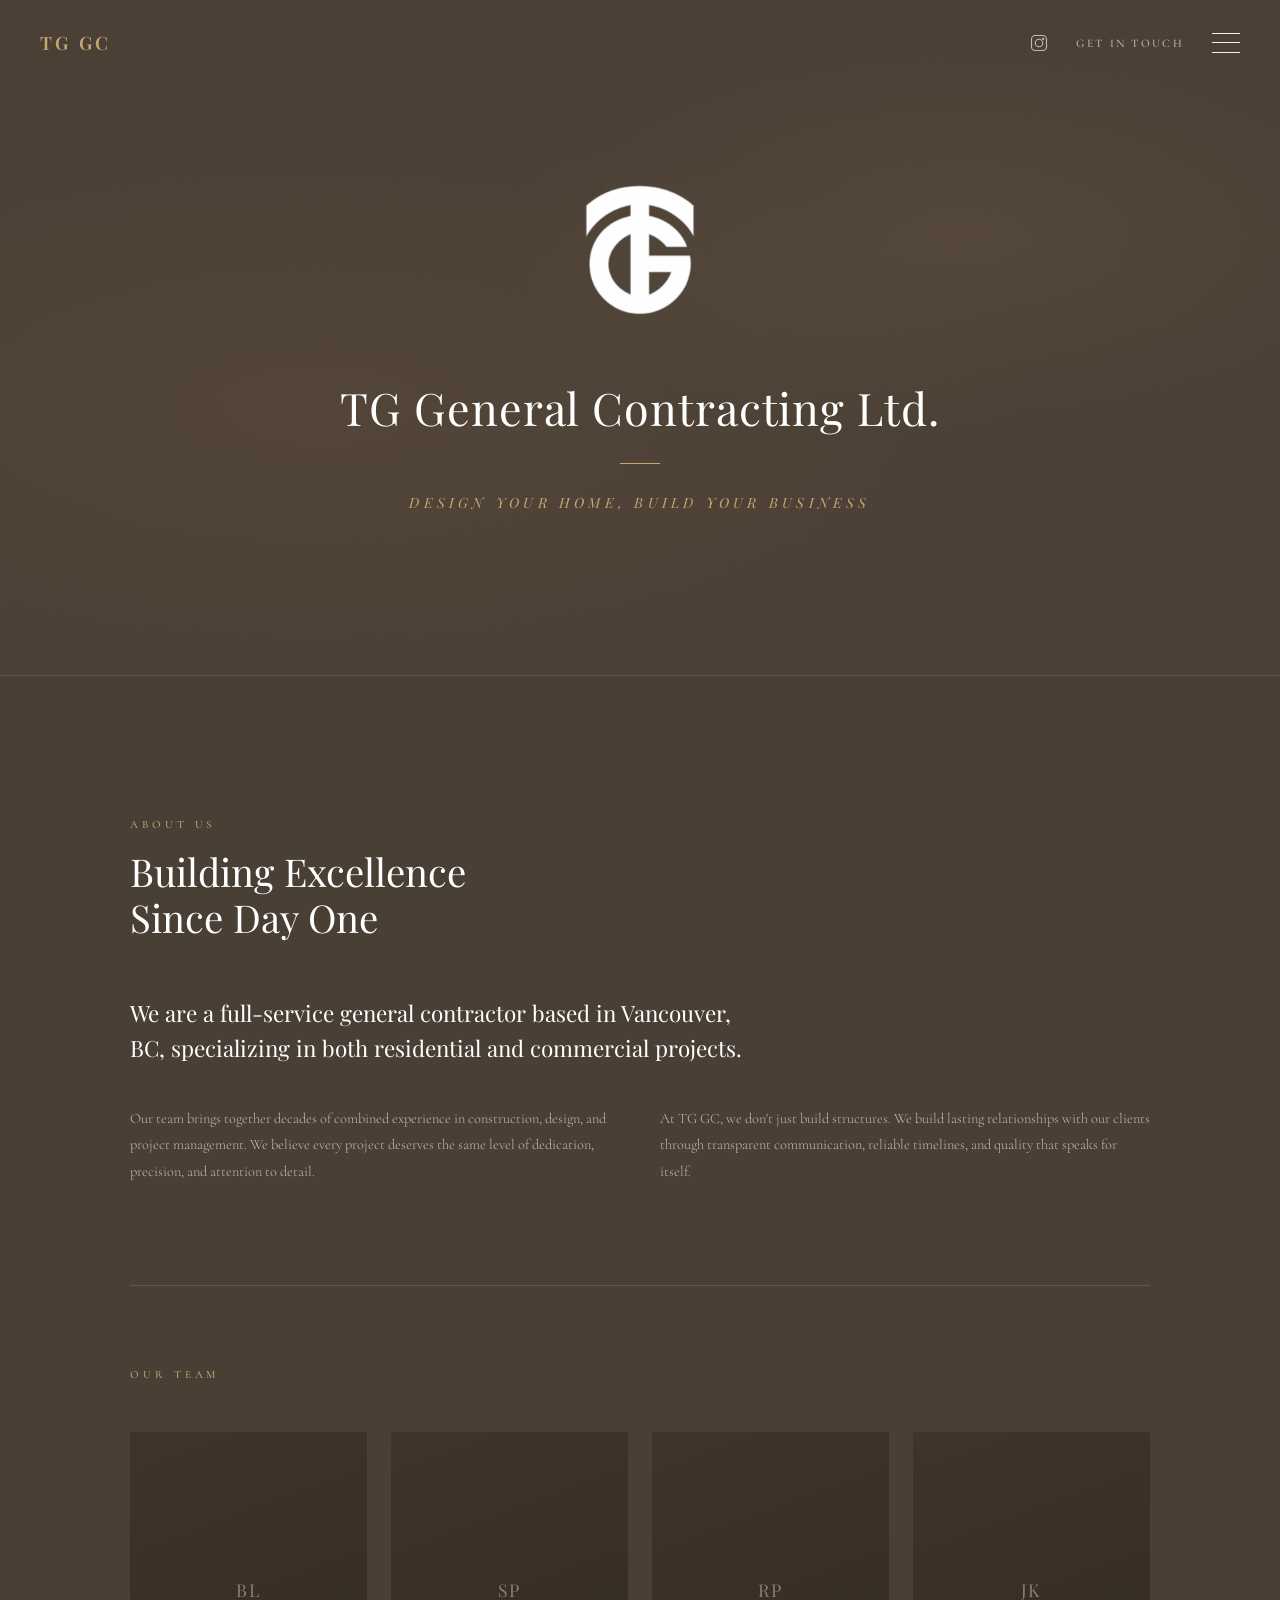
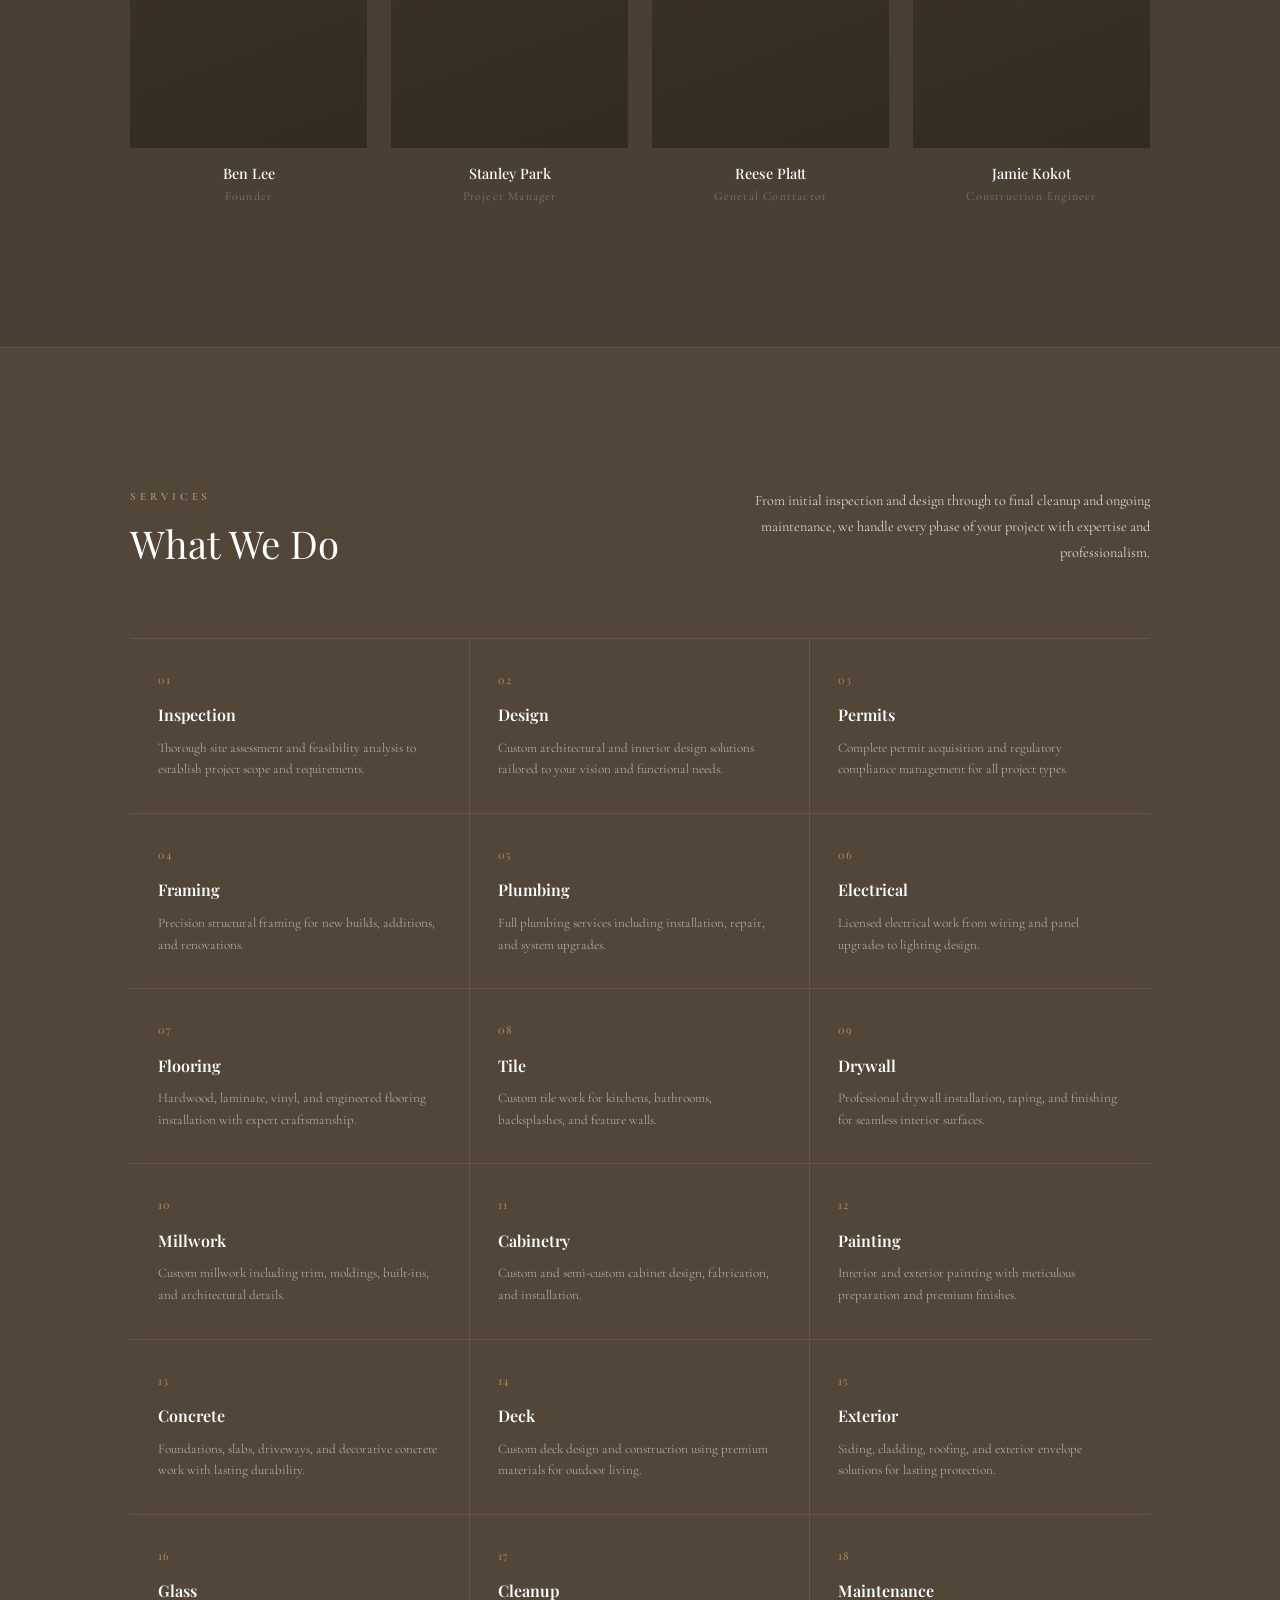
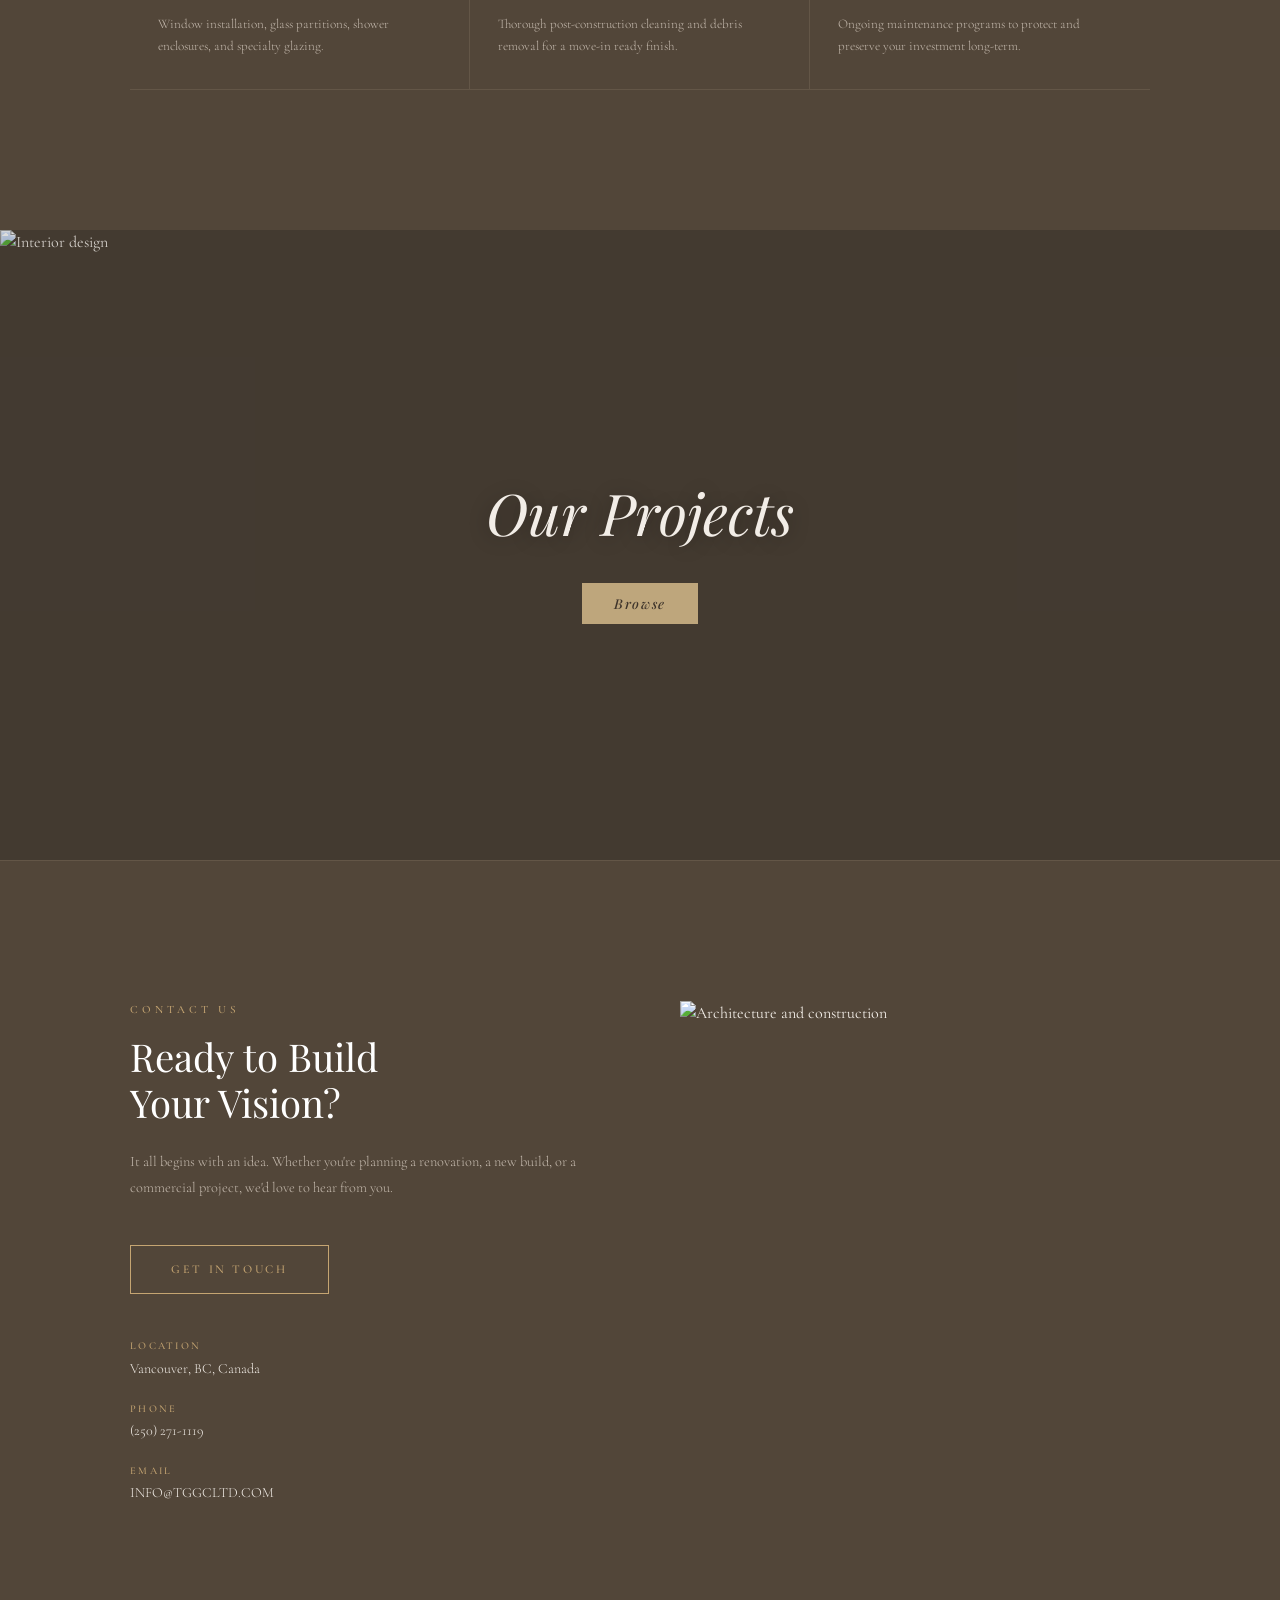
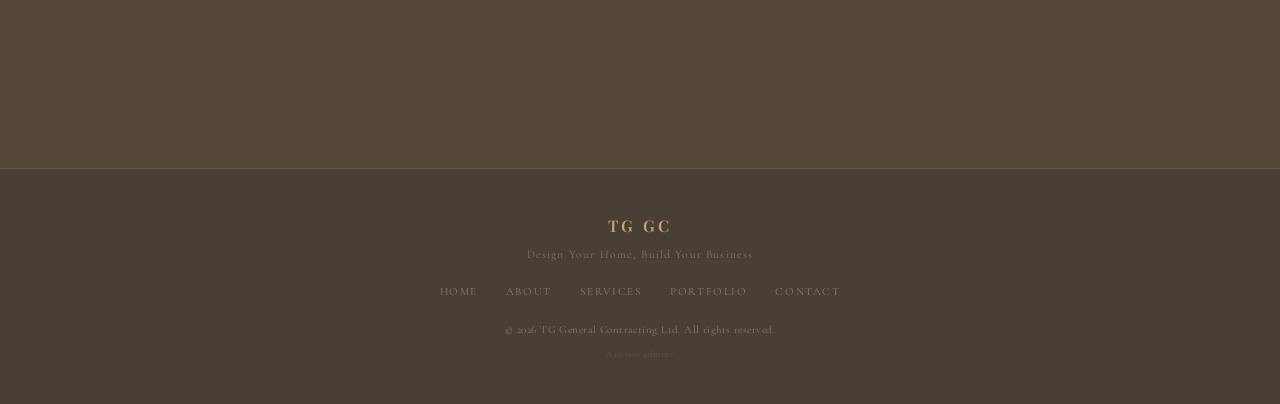
==== index.html @ 57b37615 "Initial release: TG General Contracting Ltd. MVP website Three-page responsive website (Home, Portfo" ====
<!DOCTYPE html>
<html lang="en">
<head>
  <meta charset="UTF-8">
  <meta name="viewport" content="width=device-width, initial-scale=1.0">
  <title>TG General Contracting Ltd.</title>
  <meta name="description" content="TG General Contracting Ltd. — Design Your Home, Build Your Business. Professional general contracting services in Vancouver, BC.">
  <link rel="preconnect" href="https://fonts.googleapis.com">
  <link rel="preconnect" href="https://fonts.gstatic.com" crossorigin>
  <link href="https://fonts.googleapis.com/css2?family=Playfair+Display:ital,wght@0,400;0,500;0,600;0,700;1,400;1,500&family=Cormorant+Garamond:ital,wght@0,300;0,400;0,500;0,600;1,300;1,400&display=swap" rel="stylesheet">
  <link rel="stylesheet" href="css/style.css">
</head>
<body>

  <!-- Navigation -->
  <nav class="nav" id="nav">
    <div class="nav__inner">
      <a href="#home" class="nav__logo">TG GC</a>
      <div class="nav__right">
        <a href="https://www.instagram.com/tggcltd/" target="_blank" rel="noopener" class="nav__social" aria-label="Instagram">
          <svg width="18" height="18" viewBox="0 0 24 24" fill="none" stroke="currentColor" stroke-width="1.5">
            <rect x="2" y="2" width="20" height="20" rx="5"/>
            <circle cx="12" cy="12" r="5"/>
            <circle cx="17.5" cy="6.5" r="1.5" fill="currentColor" stroke="none"/>
          </svg>
        </a>
        <a href="contact.html" class="nav__cta">Get in Touch</a>
        <button class="nav__toggle" id="navToggle" aria-label="Toggle menu">
          <span class="nav__toggle-line"></span>
          <span class="nav__toggle-line"></span>
          <span class="nav__toggle-line"></span>
        </button>
      </div>
    </div>
  </nav>

  <!-- Full-screen Menu Overlay -->
  <div class="menu-overlay" id="menuOverlay">
    <div class="menu-overlay__content">
      <ul class="menu-overlay__list">
        <li><a href="#home" class="menu-overlay__link" data-nav>Home</a></li>
        <li><a href="#about" class="menu-overlay__link" data-nav>About</a></li>
        <li><a href="#services" class="menu-overlay__link" data-nav>Services</a></li>
        <li><a href="portfolio.html" class="menu-overlay__link" data-nav>Portfolio</a></li>
        <li><a href="contact.html" class="menu-overlay__link" data-nav>Contact</a></li>
      </ul>
      <div class="menu-overlay__footer">
        <p>Vancouver, BC, Canada</p>
        <p><a href="tel:+12502711119">(250) 271-1119</a></p>
        <p><a href="mailto:INFO@TGGCLTD.COM">INFO@TGGCLTD.COM</a></p>
      </div>
    </div>
  </div>

  <!-- Hero Section -->
  <section class="hero" id="home">
    <div class="hero__background"></div>
    <div class="hero__content">
      <div class="hero__logo">
        <img src="images/logo.png" alt="TG General Contracting Ltd." width="180">
      </div>
      <h1 class="hero__title" data-editable="hero-title">TG General Contracting Ltd.</h1>
      <div class="hero__divider"></div>
      <p class="hero__tagline" data-editable="hero-tagline">Design Your Home, Build Your Business</p>
    </div>
  </section>

  <!-- About Section -->
  <section class="section about" id="about">
    <div class="container">
      <div class="about__top">
        <span class="section__label">About Us</span>
        <h2 class="section__title" data-editable="about-title">Building Excellence<br>Since Day One</h2>
      </div>
      <div class="about__grid">
        <div class="about__story">
          <p class="about__lead" data-editable="about-lead">We are a full-service general contractor based in Vancouver, BC, specializing in both residential and commercial projects.</p>
          <div class="about__columns">
            <p class="about__text" data-editable="about-text-1">Our team brings together decades of combined experience in construction, design, and project management. We believe every project deserves the same level of dedication, precision, and attention to detail.</p>
            <p class="about__text" data-editable="about-text-2">At TG GC, we don't just build structures. We build lasting relationships with our clients through transparent communication, reliable timelines, and quality that speaks for itself.</p>
          </div>
        </div>
      </div>

      <!-- Team -->
      <div class="team">
        <div class="team__label">
          <span class="section__label">Our Team</span>
        </div>
        <div class="team__grid">
          <div class="team__member">
            <div class="team__photo"><span>BL</span></div>
            <h4 class="team__name" data-editable="team-1-name">Ben Lee</h4>
            <p class="team__role" data-editable="team-1-role">Founder</p>
          </div>
          <div class="team__member">
            <div class="team__photo"><span>SP</span></div>
            <h4 class="team__name" data-editable="team-2-name">Stanley Park</h4>
            <p class="team__role" data-editable="team-2-role">Project Manager</p>
          </div>
          <div class="team__member">
            <div class="team__photo"><span>RP</span></div>
            <h4 class="team__name" data-editable="team-3-name">Reese Platt</h4>
            <p class="team__role" data-editable="team-3-role">General Contractor</p>
          </div>
          <div class="team__member">
            <div class="team__photo"><span>JK</span></div>
            <h4 class="team__name" data-editable="team-4-name">Jamie Kokot</h4>
            <p class="team__role" data-editable="team-4-role">Construction Engineer</p>
          </div>
        </div>
      </div>
    </div>
  </section>

  <!-- Services Section -->
  <section class="section services" id="services">
    <div class="container">
      <div class="services__header">
        <div class="services__header-left">
          <span class="section__label">Services</span>
          <h2 class="section__title" data-editable="services-title">What We Do</h2>
        </div>
        <p class="services__intro" data-editable="services-intro">From initial inspection and design through to final cleanup and ongoing maintenance, we handle every phase of your project with expertise and professionalism.</p>
      </div>
      <div class="services__list">
        <div class="services__item"><span class="services__number">01</span><h3 class="services__name" data-editable="svc-1">Inspection</h3><p class="services__desc" data-editable="svc-1-d">Thorough site assessment and feasibility analysis to establish project scope and requirements.</p></div>
        <div class="services__item"><span class="services__number">02</span><h3 class="services__name" data-editable="svc-2">Design</h3><p class="services__desc" data-editable="svc-2-d">Custom architectural and interior design solutions tailored to your vision and functional needs.</p></div>
        <div class="services__item"><span class="services__number">03</span><h3 class="services__name" data-editable="svc-3">Permits</h3><p class="services__desc" data-editable="svc-3-d">Complete permit acquisition and regulatory compliance management for all project types.</p></div>
        <div class="services__item"><span class="services__number">04</span><h3 class="services__name" data-editable="svc-4">Framing</h3><p class="services__desc" data-editable="svc-4-d">Precision structural framing for new builds, additions, and renovations.</p></div>
        <div class="services__item"><span class="services__number">05</span><h3 class="services__name" data-editable="svc-5">Plumbing</h3><p class="services__desc" data-editable="svc-5-d">Full plumbing services including installation, repair, and system upgrades.</p></div>
        <div class="services__item"><span class="services__number">06</span><h3 class="services__name" data-editable="svc-6">Electrical</h3><p class="services__desc" data-editable="svc-6-d">Licensed electrical work from wiring and panel upgrades to lighting design.</p></div>
        <div class="services__item"><span class="services__number">07</span><h3 class="services__name" data-editable="svc-7">Flooring</h3><p class="services__desc" data-editable="svc-7-d">Hardwood, laminate, vinyl, and engineered flooring installation with expert craftsmanship.</p></div>
        <div class="services__item"><span class="services__number">08</span><h3 class="services__name" data-editable="svc-8">Tile</h3><p class="services__desc" data-editable="svc-8-d">Custom tile work for kitchens, bathrooms, backsplashes, and feature walls.</p></div>
        <div class="services__item"><span class="services__number">09</span><h3 class="services__name" data-editable="svc-9">Drywall</h3><p class="services__desc" data-editable="svc-9-d">Professional drywall installation, taping, and finishing for seamless interior surfaces.</p></div>
        <div class="services__item"><span class="services__number">10</span><h3 class="services__name" data-editable="svc-10">Millwork</h3><p class="services__desc" data-editable="svc-10-d">Custom millwork including trim, moldings, built-ins, and architectural details.</p></div>
        <div class="services__item"><span class="services__number">11</span><h3 class="services__name" data-editable="svc-11">Cabinetry</h3><p class="services__desc" data-editable="svc-11-d">Custom and semi-custom cabinet design, fabrication, and installation.</p></div>
        <div class="services__item"><span class="services__number">12</span><h3 class="services__name" data-editable="svc-12">Painting</h3><p class="services__desc" data-editable="svc-12-d">Interior and exterior painting with meticulous preparation and premium finishes.</p></div>
        <div class="services__item"><span class="services__number">13</span><h3 class="services__name" data-editable="svc-13">Concrete</h3><p class="services__desc" data-editable="svc-13-d">Foundations, slabs, driveways, and decorative concrete work with lasting durability.</p></div>
        <div class="services__item"><span class="services__number">14</span><h3 class="services__name" data-editable="svc-14">Deck</h3><p class="services__desc" data-editable="svc-14-d">Custom deck design and construction using premium materials for outdoor living.</p></div>
        <div class="services__item"><span class="services__number">15</span><h3 class="services__name" data-editable="svc-15">Exterior</h3><p class="services__desc" data-editable="svc-15-d">Siding, cladding, roofing, and exterior envelope solutions for lasting protection.</p></div>
        <div class="services__item"><span class="services__number">16</span><h3 class="services__name" data-editable="svc-16">Glass</h3><p class="services__desc" data-editable="svc-16-d">Window installation, glass partitions, shower enclosures, and specialty glazing.</p></div>
        <div class="services__item"><span class="services__number">17</span><h3 class="services__name" data-editable="svc-17">Cleanup</h3><p class="services__desc" data-editable="svc-17-d">Thorough post-construction cleaning and debris removal for a move-in ready finish.</p></div>
        <div class="services__item"><span class="services__number">18</span><h3 class="services__name" data-editable="svc-18">Maintenance</h3><p class="services__desc" data-editable="svc-18-d">Ongoing maintenance programs to protect and preserve your investment long-term.</p></div>
      </div>
    </div>
  </section>

  <!-- Our Projects Banner -->
  <section class="projects-banner" id="portfolio">
    <div class="projects-banner__bg">
      <img src="https://images.unsplash.com/photo-1616486338812-3dadae4b4ace?auto=format&fit=crop&w=1600&q=80" alt="Interior design" loading="lazy">
    </div>
    <a href="portfolio.html" class="projects-banner__content">
      <h2 class="projects-banner__title" data-editable="projects-title">Our Projects</h2>
      <span class="projects-banner__btn">Browse</span>
    </a>
  </section>

  <!-- Contact Section -->
  <section class="section contact" id="contact">
    <div class="container">
      <div class="contact__grid">
        <div class="contact__info">
          <span class="section__label">Contact Us</span>
          <h2 class="section__title" data-editable="contact-title">Ready to Build<br>Your Vision?</h2>
          <p class="contact__text" data-editable="contact-text">It all begins with an idea. Whether you're planning a renovation, a new build, or a commercial project, we'd love to hear from you.</p>
          <a href="contact.html" class="hero__cta contact__cta-btn">Get in Touch</a>
          <div class="contact__details">
            <div class="contact__detail">
              <span class="contact__detail-label">Location</span>
              <span class="contact__detail-value" data-editable="contact-location">Vancouver, BC, Canada</span>
            </div>
            <div class="contact__detail">
              <span class="contact__detail-label">Phone</span>
              <a href="tel:+12502711119" class="contact__detail-value">(250) 271-1119</a>
            </div>
            <div class="contact__detail">
              <span class="contact__detail-label">Email</span>
              <a href="mailto:INFO@TGGCLTD.COM" class="contact__detail-value">INFO@TGGCLTD.COM</a>
            </div>
          </div>
        </div>
        <div class="contact__image-wrapper">
          <img src="https://images.unsplash.com/photo-1503387762-592deb58ef4e?auto=format&fit=crop&w=800&q=80" alt="Architecture and construction" class="contact__image" loading="lazy">
        </div>
      </div>
    </div>
  </section>

  <!-- Footer -->
  <footer class="footer">
    <div class="container">
      <div class="footer__inner">
        <div class="footer__brand">
          <span class="footer__logo">TG GC</span>
          <p class="footer__tagline">Design Your Home, Build Your Business</p>
        </div>
        <div class="footer__links">
          <a href="#home">Home</a>
          <a href="#about">About</a>
          <a href="#services">Services</a>
          <a href="portfolio.html">Portfolio</a>
          <a href="contact.html">Contact</a>
        </div>
        <div class="footer__bottom">
          <p>&copy; 2026 TG General Contracting Ltd. All rights reserved.</p>
          <button class="admin-trigger" id="adminTrigger">Are you admin?</button>
        </div>
      </div>
    </div>
  </footer>

  <!-- Admin Login Modal -->
  <div class="admin-modal" id="adminModal">
    <div class="admin-modal__box">
      <button class="admin-modal__close" id="adminModalClose">&times;</button>
      <h3 class="admin-modal__title">Admin Login</h3>
      <p class="admin-modal__desc">Enter password to edit website content.</p>
      <input type="password" class="admin-modal__input" id="adminPassword" placeholder="Password">
      <p class="admin-modal__error" id="adminError"></p>
      <button class="admin-modal__submit" id="adminSubmit">Login</button>
    </div>
  </div>

  <!-- Admin Toolbar (hidden until logged in) -->
  <div class="admin-toolbar" id="adminToolbar">
    <span class="admin-toolbar__status">Editing Mode</span>
    <button class="admin-toolbar__btn admin-toolbar__btn--save" id="adminSave">Save Changes</button>
    <button class="admin-toolbar__btn admin-toolbar__btn--exit" id="adminExit">Exit</button>
  </div>

  <script src="js/main.js"></script>
</body>
</html>
---- css/style.css ----
/* ========================================
   TG General Contracting Ltd.
   ======================================== */

:root {
  --color-bg: #4A3F35;
  --color-bg-light: #524639;
  --color-bg-card: #3E342B;
  --color-gold: #C5A572;
  --color-gold-light: #D4B98A;
  --color-gold-dark: #A68B5B;
  --color-text: #F2EDE7;
  --color-text-muted: #C4B9AD;
  --color-text-dim: #8A7E73;
  --color-white: #FFFFFF;
  --color-border: #635647;

  --font-heading: 'Playfair Display', Georgia, serif;
  --font-body: 'Cormorant Garamond', Georgia, serif;

  --container-max: 1100px;
  --section-gap: 140px;
}

*, *::before, *::after { margin: 0; padding: 0; box-sizing: border-box; }

html {
  scroll-behavior: smooth;
  -webkit-font-smoothing: antialiased;
}

body {
  font-family: var(--font-body);
  background: var(--color-bg);
  color: var(--color-text);
  line-height: 1.6;
  overflow-x: hidden;
}

a { color: inherit; text-decoration: none; }
ul, ol { list-style: none; }
img { max-width: 100%; display: block; }
button { border: none; background: none; cursor: pointer; font-family: inherit; color: inherit; }
input, textarea, select { font-family: inherit; font-size: inherit; color: inherit; }

.container {
  max-width: var(--container-max);
  margin: 0 auto;
  padding: 0 40px;
}

/* ── Navigation ───────────────────────── */

.nav {
  position: fixed;
  top: 0; left: 0; right: 0;
  z-index: 1000;
  padding: 28px 40px;
  transition: background 0.4s, padding 0.4s, box-shadow 0.4s;
}

.nav--scrolled {
  background: rgba(62, 52, 43, 0.92);
  backdrop-filter: blur(16px);
  -webkit-backdrop-filter: blur(16px);
  padding: 16px 40px;
  box-shadow: 0 1px 0 var(--color-border);
}

.nav__inner {
  max-width: 1400px;
  margin: 0 auto;
  display: flex;
  align-items: center;
  justify-content: space-between;
}

.nav__logo {
  font-family: var(--font-heading);
  font-size: 1.15rem;
  font-weight: 600;
  letter-spacing: 0.18em;
  color: var(--color-gold);
}

.nav__right {
  display: flex;
  align-items: center;
  gap: 28px;
}

.nav__social {
  color: var(--color-text-muted);
  transition: color 0.3s;
  display: flex;
}
.nav__social:hover { color: var(--color-gold); }

.nav__cta {
  font-family: var(--font-body);
  font-size: 0.72rem;
  font-weight: 500;
  letter-spacing: 0.2em;
  text-transform: uppercase;
  color: var(--color-text-muted);
  transition: color 0.3s;
}
.nav__cta:hover { color: var(--color-gold); }

.nav__toggle {
  width: 28px;
  height: 20px;
  display: flex;
  flex-direction: column;
  justify-content: space-between;
  z-index: 1001;
}

.nav__toggle-line {
  display: block;
  width: 100%;
  height: 1px;
  background: var(--color-text);
  transition: transform 0.4s, opacity 0.3s;
  transform-origin: center;
}

.nav__toggle.active .nav__toggle-line:nth-child(1) { transform: translateY(9.5px) rotate(45deg); }
.nav__toggle.active .nav__toggle-line:nth-child(2) { opacity: 0; }
.nav__toggle.active .nav__toggle-line:nth-child(3) { transform: translateY(-9.5px) rotate(-45deg); }

/* ── Menu Overlay ─────────────────────── */

.menu-overlay {
  position: fixed;
  inset: 0;
  background: rgba(50, 42, 34, 0.97);
  z-index: 999;
  display: flex;
  align-items: center;
  justify-content: center;
  opacity: 0;
  visibility: hidden;
  transition: opacity 0.5s, visibility 0.5s;
}
.menu-overlay.active { opacity: 1; visibility: visible; }

.menu-overlay__content { text-align: center; }
.menu-overlay__list { margin-bottom: 48px; }
.menu-overlay__list li { overflow: hidden; }

.menu-overlay__link {
  display: inline-block;
  font-family: var(--font-heading);
  font-size: clamp(2rem, 5vw, 3.2rem);
  font-weight: 400;
  letter-spacing: 0.04em;
  padding: 6px 0;
  transition: color 0.3s, transform 0.5s;
  transform: translateY(100%);
}
.menu-overlay.active .menu-overlay__link { transform: translateY(0); }
.menu-overlay__list li:nth-child(1) .menu-overlay__link { transition-delay: 0.08s; }
.menu-overlay__list li:nth-child(2) .menu-overlay__link { transition-delay: 0.13s; }
.menu-overlay__list li:nth-child(3) .menu-overlay__link { transition-delay: 0.18s; }
.menu-overlay__list li:nth-child(4) .menu-overlay__link { transition-delay: 0.23s; }
.menu-overlay__list li:nth-child(5) .menu-overlay__link { transition-delay: 0.28s; }
.menu-overlay__link:hover { color: var(--color-gold); }

.menu-overlay__footer {
  font-size: 0.82rem;
  color: var(--color-text-dim);
  letter-spacing: 0.08em;
  line-height: 2;
  opacity: 0;
  transition: opacity 0.5s 0.35s;
}
.menu-overlay.active .menu-overlay__footer { opacity: 1; }
.menu-overlay__footer a:hover { color: var(--color-gold); }

/* ── Hero ──────────────────────────────── */

.hero {
  position: relative;
  height: 75vh;
  min-height: 520px;
  display: flex;
  align-items: center;
  justify-content: center;
  overflow: hidden;
}

.hero__background {
  position: absolute;
  inset: 0;
  background: var(--color-bg);
  background-image:
    radial-gradient(ellipse 80% 60% at 25% 60%, rgba(139, 111, 71, 0.12) 0%, transparent 70%),
    radial-gradient(ellipse 60% 50% at 75% 35%, rgba(197, 165, 114, 0.08) 0%, transparent 60%);
}

.hero__background::after {
  content: '';
  position: absolute;
  inset: 0;
  background: url("data:image/svg+xml,%3Csvg viewBox='0 0 256 256' xmlns='http://www.w3.org/2000/svg'%3E%3Cfilter id='n'%3E%3CfeTurbulence type='fractalNoise' baseFrequency='0.9' numOctaves='4' stitchTiles='stitch'/%3E%3C/filter%3E%3Crect width='100%25' height='100%25' filter='url(%23n)' opacity='0.03'/%3E%3C/svg%3E");
  opacity: 0.4;
  pointer-events: none;
}

.hero__content {
  position: relative;
  text-align: center;
  padding: 0 24px;
  max-width: 700px;
}

.hero__logo {
  margin-bottom: 40px;
  opacity: 0;
  transform: translateY(16px);
  animation: heroIn 0.9s ease 0.2s forwards;
}

.hero__logo img {
  display: block;
  margin: 0 auto;
}

.hero__title {
  font-family: var(--font-heading);
  font-size: clamp(1.8rem, 3.5vw, 2.8rem);
  font-weight: 400;
  line-height: 1.2;
  letter-spacing: 0.02em;
  color: var(--color-white);
  margin-bottom: 28px;
  opacity: 0;
  transform: translateY(16px);
  animation: heroIn 0.9s ease 0.5s forwards;
}

.hero__divider {
  width: 40px;
  height: 1px;
  background: var(--color-gold);
  margin: 0 auto 28px;
  opacity: 0;
  animation: heroIn 0.9s ease 0.65s forwards;
}

.hero__tagline {
  font-family: var(--font-heading);
  font-size: 0.88rem;
  font-weight: 400;
  font-style: italic;
  letter-spacing: 0.3em;
  text-transform: uppercase;
  color: var(--color-gold);
  margin-bottom: 0;
  opacity: 0;
  transform: translateY(16px);
  animation: heroIn 0.9s ease 0.8s forwards;
}

.hero__cta {
  display: inline-block;
  font-family: var(--font-body);
  font-size: 0.75rem;
  font-weight: 500;
  letter-spacing: 0.22em;
  text-transform: uppercase;
  color: var(--color-gold);
  border: 1px solid var(--color-gold);
  padding: 14px 40px;
  transition: background 0.4s, color 0.4s;
  opacity: 0;
  transform: translateY(16px);
  animation: heroIn 0.9s ease 0.8s forwards;
}
.hero__cta:hover { background: var(--color-gold); color: var(--color-bg); }

@keyframes heroIn {
  to { opacity: 1; transform: translateY(0); }
}

/* ── Sections ─────────────────────────── */

.section { padding: var(--section-gap) 0; }

.section__label {
  display: block;
  font-family: var(--font-body);
  font-size: 0.7rem;
  font-weight: 500;
  letter-spacing: 0.35em;
  text-transform: uppercase;
  color: var(--color-gold);
  margin-bottom: 14px;
}

.section__title {
  font-family: var(--font-heading);
  font-size: clamp(1.7rem, 3vw, 2.6rem);
  font-weight: 400;
  line-height: 1.2;
  color: var(--color-white);
}

/* ── About ────────────────────────────── */

.about { border-top: 1px solid var(--color-border); }

.about__top { margin-bottom: 56px; }

.about__lead {
  font-family: var(--font-heading);
  font-size: clamp(1.15rem, 2vw, 1.4rem);
  font-weight: 400;
  line-height: 1.55;
  color: var(--color-white);
  max-width: 640px;
  margin-bottom: 40px;
}

.about__columns {
  display: grid;
  grid-template-columns: 1fr 1fr;
  gap: 40px;
}

.about__text {
  font-size: 0.9rem;
  line-height: 1.85;
  color: var(--color-text-muted);
  font-weight: 300;
}

.team {
  margin-top: 100px;
  padding-top: 80px;
  border-top: 1px solid var(--color-border);
}

.team__label { margin-bottom: 48px; }

.team__grid {
  display: grid;
  grid-template-columns: repeat(4, 1fr);
  gap: 24px;
}

.team__member { text-align: center; }

.team__photo {
  width: 100%;
  aspect-ratio: 3/4;
  background: linear-gradient(160deg, var(--color-bg-card), #332A22);
  display: flex;
  align-items: center;
  justify-content: center;
  margin-bottom: 14px;
  font-family: var(--font-heading);
  font-size: 1.1rem;
  color: var(--color-text-dim);
  letter-spacing: 0.1em;
}

.team__name {
  font-family: var(--font-heading);
  font-size: 0.9rem;
  font-weight: 500;
  color: var(--color-white);
  margin-bottom: 2px;
}

.team__role {
  font-size: 0.75rem;
  color: var(--color-text-dim);
  letter-spacing: 0.1em;
  font-weight: 300;
}

/* ── Services ─────────────────────────── */

.services {
  background: var(--color-bg-light);
  border-top: 1px solid var(--color-border);
}

.services__header {
  display: flex;
  justify-content: space-between;
  align-items: flex-end;
  gap: 60px;
  margin-bottom: 72px;
}

.services__intro {
  font-size: 0.9rem;
  line-height: 1.8;
  color: var(--color-text);
  max-width: 420px;
  font-weight: 300;
  text-align: right;
}

.services__list {
  display: grid;
  grid-template-columns: 1fr 1fr 1fr;
  gap: 0;
  border-top: 1px solid var(--color-border);
}

.services__item {
  padding: 32px 28px;
  border-bottom: 1px solid var(--color-border);
  border-right: 1px solid var(--color-border);
  transition: background 0.35s;
}

.services__item:nth-child(3n) { border-right: none; }
.services__item:hover { background: rgba(197, 165, 114, 0.06); }

.services__number {
  display: block;
  font-family: var(--font-heading);
  font-size: 0.68rem;
  color: var(--color-gold-dark);
  letter-spacing: 0.05em;
  margin-bottom: 14px;
}

.services__name {
  font-family: var(--font-heading);
  font-size: 1rem;
  font-weight: 600;
  color: var(--color-white);
  margin-bottom: 10px;
}

.services__desc {
  font-size: 0.82rem;
  line-height: 1.65;
  color: var(--color-text-muted);
  font-weight: 300;
}

/* ── Portfolio ─────────────────────────── */

.portfolio {
  border-top: 1px solid var(--color-border);
}

.section__header { margin-bottom: 40px; }

.portfolio__filter {
  display: flex;
  gap: 6px;
  margin-bottom: 56px;
}

.portfolio__filter-btn {
  font-family: var(--font-body);
  font-size: 0.75rem;
  font-weight: 500;
  letter-spacing: 0.18em;
  text-transform: uppercase;
  color: var(--color-text-dim);
  padding: 8px 20px;
  border: 1px solid transparent;
  transition: all 0.3s;
}
.portfolio__filter-btn:hover { color: var(--color-text-muted); }
.portfolio__filter-btn.active {
  border-color: var(--color-gold);
  color: var(--color-gold);
}

.portfolio__section { margin-bottom: 56px; }
.portfolio__section:last-child { margin-bottom: 0; }
.portfolio__section.hidden { display: none; }

.portfolio__section-title {
  font-family: var(--font-body);
  font-size: 0.7rem;
  font-weight: 500;
  color: var(--color-gold);
  letter-spacing: 0.25em;
  text-transform: uppercase;
  margin-bottom: 28px;
}

.portfolio__grid {
  display: grid;
  grid-template-columns: repeat(3, 1fr);
  gap: 16px;
}

.portfolio__item {
  position: relative;
  overflow: hidden;
  cursor: pointer;
}

.portfolio__item--wide {
  grid-column: span 2;
}

.portfolio__image {
  width: 100%;
  aspect-ratio: 16/11;
  background: var(--color-bg-card);
  overflow: hidden;
}

.portfolio__item--wide .portfolio__image {
  aspect-ratio: 2/1;
}

.portfolio__image img {
  width: 100%;
  height: 100%;
  object-fit: cover;
  transition: transform 0.7s cubic-bezier(0.2, 0, 0.2, 1);
}
.portfolio__item:hover .portfolio__image img { transform: scale(1.06); }

.portfolio__placeholder {
  width: 100%;
  height: 100%;
  display: flex;
  align-items: center;
  justify-content: center;
  font-family: var(--font-heading);
  font-size: 1.6rem;
  color: var(--color-text-dim);
  letter-spacing: 0.1em;
  transition: transform 0.7s cubic-bezier(0.2, 0, 0.2, 1);
}
.portfolio__item:hover .portfolio__placeholder { transform: scale(1.06); }

.portfolio__info {
  position: absolute;
  bottom: 0; left: 0; right: 0;
  padding: 20px;
  background: linear-gradient(to top, rgba(50, 42, 34, 0.9) 0%, transparent 100%);
  transform: translateY(8px);
  opacity: 0;
  transition: opacity 0.4s, transform 0.4s;
}
.portfolio__item:hover .portfolio__info {
  opacity: 1;
  transform: translateY(0);
}

.portfolio__tag {
  display: inline-block;
  font-size: 0.6rem;
  font-weight: 500;
  letter-spacing: 0.2em;
  text-transform: uppercase;
  color: var(--color-gold);
  margin-bottom: 6px;
}

.portfolio__name {
  font-family: var(--font-heading);
  font-size: 0.92rem;
  font-weight: 500;
  color: var(--color-white);
  margin-bottom: 4px;
}

.portfolio__desc {
  font-size: 0.75rem;
  line-height: 1.5;
  color: var(--color-text-muted);
  font-weight: 300;
}

/* ── Projects Banner (Home Page) ─────── */

.projects-banner {
  position: relative;
  height: 70vh;
  min-height: 480px;
  overflow: hidden;
}

.projects-banner__bg {
  position: absolute;
  inset: 0;
}

.projects-banner__bg img {
  width: 100%;
  height: 100%;
  object-fit: cover;
  transition: transform 0.8s cubic-bezier(0.2, 0, 0.2, 1);
}

.projects-banner:hover .projects-banner__bg img {
  transform: scale(1.03);
}

.projects-banner__content {
  position: absolute;
  inset: 0;
  display: flex;
  flex-direction: column;
  align-items: center;
  justify-content: center;
  background: rgba(30, 28, 24, 0.15);
  transition: background 0.5s;
  text-decoration: none;
  cursor: pointer;
}

.projects-banner:hover .projects-banner__content {
  background: rgba(30, 28, 24, 0.3);
}

.projects-banner__title {
  font-family: var(--font-heading);
  font-size: clamp(2.2rem, 5vw, 3.6rem);
  font-weight: 400;
  font-style: italic;
  color: var(--color-text);
  margin-bottom: 24px;
  text-shadow: 0 2px 20px rgba(0, 0, 0, 0.3);
}

.projects-banner__btn {
  font-family: var(--font-heading);
  font-size: 0.85rem;
  font-weight: 500;
  font-style: italic;
  letter-spacing: 0.12em;
  color: var(--color-bg-card);
  background: rgba(212, 185, 138, 0.85);
  padding: 10px 32px;
  transition: background 0.3s, color 0.3s;
}

.projects-banner:hover .projects-banner__btn {
  background: var(--color-gold-light);
  color: var(--color-bg);
}

/* ── Contact ──────────────────────────── */

.contact {
  background: var(--color-bg-light);
  border-top: 1px solid var(--color-border);
}

.contact__grid {
  display: grid;
  grid-template-columns: 1fr 1fr;
  gap: 80px;
  align-items: start;
}

.contact__cta-btn {
  animation: none;
  opacity: 1;
  transform: none;
  margin-bottom: 44px;
}

.contact__image-wrapper {
  width: 100%;
  aspect-ratio: 3/4;
  overflow: hidden;
}

.contact__image {
  width: 100%;
  height: 100%;
  object-fit: cover;
}

.contact__text {
  font-size: 0.9rem;
  line-height: 1.8;
  color: var(--color-text-muted);
  margin: 24px 0 44px;
  font-weight: 300;
}

.contact__details { display: flex; flex-direction: column; gap: 20px; }
.contact__detail { display: flex; flex-direction: column; gap: 3px; }

.contact__detail-label {
  font-size: 0.65rem;
  font-weight: 500;
  letter-spacing: 0.22em;
  text-transform: uppercase;
  color: var(--color-gold);
}

.contact__detail-value {
  font-size: 0.88rem;
  color: var(--color-text);
  font-weight: 300;
  transition: color 0.3s;
}
a.contact__detail-value:hover { color: var(--color-gold); }

.contact__form-wrapper {
  background: var(--color-bg-card);
  padding: 40px;
}

.contact__form-title {
  font-family: var(--font-heading);
  font-size: 1.05rem;
  font-weight: 400;
  color: var(--color-white);
  margin-bottom: 32px;
}

.contact__form {
  display: grid;
  grid-template-columns: 1fr 1fr;
  gap: 18px;
}

.form__group--full { grid-column: 1 / -1; }

.form__label {
  display: block;
  font-size: 0.68rem;
  font-weight: 500;
  letter-spacing: 0.16em;
  text-transform: uppercase;
  color: var(--color-text-dim);
  margin-bottom: 7px;
}

.form__input {
  width: 100%;
  padding: 11px 14px;
  background: var(--color-bg);
  border: 1px solid var(--color-border);
  color: var(--color-text);
  font-size: 0.85rem;
  font-weight: 300;
  transition: border-color 0.3s;
  outline: none;
  appearance: none;
  border-radius: 0;
}
.form__input:focus { border-color: var(--color-gold-dark); }

.form__select {
  cursor: pointer;
  background-image: url("data:image/svg+xml,%3Csvg xmlns='http://www.w3.org/2000/svg' width='10' height='10' viewBox='0 0 24 24' fill='none' stroke='%238A7E73' stroke-width='2'%3E%3Cpath d='M6 9l6 6 6-6'/%3E%3C/svg%3E");
  background-repeat: no-repeat;
  background-position: right 14px center;
  padding-right: 36px;
}
.form__select option { background: var(--color-bg); color: var(--color-text); }

.form__textarea { resize: vertical; min-height: 90px; }

.form__submit {
  grid-column: 1 / -1;
  font-family: var(--font-body);
  font-size: 0.75rem;
  font-weight: 500;
  letter-spacing: 0.22em;
  text-transform: uppercase;
  color: var(--color-bg);
  background: var(--color-gold);
  padding: 13px 32px;
  border: 1px solid var(--color-gold);
  cursor: pointer;
  transition: background 0.4s, color 0.4s;
  margin-top: 6px;
}
.form__submit:hover { background: transparent; color: var(--color-gold); }

.form__required { color: var(--color-gold); }

.form__section-title {
  grid-column: 1 / -1;
  font-family: var(--font-heading);
  font-size: 0.82rem;
  font-weight: 500;
  color: var(--color-gold-light);
  letter-spacing: 0.06em;
  margin-top: 12px;
  padding-top: 18px;
  border-top: 1px solid var(--color-border);
}

.form__group--checkbox,
.form__group--checkboxes {
  display: flex;
  flex-direction: column;
  gap: 10px;
}

.form__checkbox-label {
  display: flex;
  align-items: center;
  gap: 9px;
  font-size: 0.82rem;
  color: var(--color-text-muted);
  cursor: pointer;
  font-weight: 300;
}

.form__checkbox { display: none; }

.form__checkbox-custom {
  width: 16px; height: 16px; min-width: 16px;
  border: 1px solid var(--color-border);
  background: var(--color-bg);
  display: flex;
  align-items: center;
  justify-content: center;
  transition: border-color 0.3s, background 0.3s;
}

.form__checkbox:checked + .form__checkbox-custom {
  border-color: var(--color-gold);
  background: var(--color-gold);
}
.form__checkbox:checked + .form__checkbox-custom::after {
  content: '';
  width: 5px; height: 9px;
  border: solid var(--color-bg);
  border-width: 0 1.5px 1.5px 0;
  transform: rotate(45deg) translateY(-1px);
}

.form__input-prefix { position: relative; display: flex; align-items: center; }
.form__prefix { position: absolute; left: 14px; font-size: 0.85rem; color: var(--color-text-dim); pointer-events: none; }
.form__input--prefixed { padding-left: 28px; }

/* ── Footer ───────────────────────────── */

.footer {
  padding: 44px 0;
  border-top: 1px solid var(--color-border);
}

.footer__inner {
  display: flex;
  flex-direction: column;
  align-items: center;
  gap: 20px;
}

.footer__brand { text-align: center; }

.footer__logo {
  font-family: var(--font-heading);
  font-size: 1rem;
  font-weight: 600;
  letter-spacing: 0.18em;
  color: var(--color-gold);
}

.footer__tagline {
  font-size: 0.72rem;
  color: var(--color-text-dim);
  letter-spacing: 0.1em;
  margin-top: 4px;
  font-weight: 300;
}

.footer__links { display: flex; gap: 28px; }

.footer__links a {
  font-size: 0.7rem;
  letter-spacing: 0.14em;
  text-transform: uppercase;
  color: var(--color-text-dim);
  transition: color 0.3s;
}
.footer__links a:hover { color: var(--color-gold); }

.footer__bottom {
  display: flex;
  flex-direction: column;
  align-items: center;
  gap: 10px;
}

.footer__bottom p {
  font-size: 0.68rem;
  color: var(--color-text-dim);
  letter-spacing: 0.04em;
}

/* ── Admin Trigger ────────────────────── */

.admin-trigger {
  font-size: 0.6rem;
  color: var(--color-text-dim);
  opacity: 0.35;
  letter-spacing: 0.06em;
  transition: opacity 0.3s;
  cursor: pointer;
}
.admin-trigger:hover { opacity: 0.7; }

/* ── Admin Modal ──────────────────────── */

.admin-modal {
  position: fixed;
  inset: 0;
  background: rgba(50, 42, 34, 0.85);
  backdrop-filter: blur(8px);
  z-index: 2000;
  display: none;
  align-items: center;
  justify-content: center;
}
.admin-modal.active { display: flex; }

.admin-modal__box {
  background: var(--color-bg-card);
  border: 1px solid var(--color-border);
  padding: 40px;
  width: 360px;
  max-width: 90vw;
  position: relative;
}

.admin-modal__close {
  position: absolute;
  top: 14px; right: 18px;
  font-size: 1.4rem;
  color: var(--color-text-dim);
  transition: color 0.3s;
}
.admin-modal__close:hover { color: var(--color-text); }

.admin-modal__title {
  font-family: var(--font-heading);
  font-size: 1.1rem;
  font-weight: 400;
  color: var(--color-white);
  margin-bottom: 8px;
}

.admin-modal__desc {
  font-size: 0.8rem;
  color: var(--color-text-dim);
  margin-bottom: 24px;
  font-weight: 300;
}

.admin-modal__input {
  width: 100%;
  padding: 12px 14px;
  background: var(--color-bg);
  border: 1px solid var(--color-border);
  color: var(--color-text);
  font-size: 0.88rem;
  font-weight: 300;
  outline: none;
  border-radius: 0;
  margin-bottom: 8px;
  transition: border-color 0.3s;
}
.admin-modal__input:focus { border-color: var(--color-gold-dark); }

.admin-modal__error {
  font-size: 0.72rem;
  color: #c47a5a;
  min-height: 18px;
  margin-bottom: 12px;
}

.admin-modal__submit {
  width: 100%;
  font-family: var(--font-body);
  font-size: 0.75rem;
  font-weight: 500;
  letter-spacing: 0.2em;
  text-transform: uppercase;
  color: var(--color-bg);
  background: var(--color-gold);
  padding: 12px;
  border: 1px solid var(--color-gold);
  cursor: pointer;
  transition: background 0.4s, color 0.4s;
}
.admin-modal__submit:hover { background: transparent; color: var(--color-gold); }

/* ── Admin Toolbar ────────────────────── */

.admin-toolbar {
  position: fixed;
  top: 0; left: 0; right: 0;
  background: #2a231c;
  z-index: 1100;
  padding: 10px 24px;
  display: none;
  align-items: center;
  justify-content: center;
  gap: 16px;
  box-shadow: 0 2px 8px rgba(0,0,0,0.2);
}
.admin-toolbar.active { display: flex; }

.admin-toolbar__status {
  font-size: 0.68rem;
  letter-spacing: 0.15em;
  text-transform: uppercase;
  color: var(--color-gold);
  margin-right: auto;
}

.admin-toolbar__btn {
  font-family: var(--font-body);
  font-size: 0.68rem;
  font-weight: 500;
  letter-spacing: 0.15em;
  text-transform: uppercase;
  padding: 7px 18px;
  cursor: pointer;
  transition: background 0.3s, color 0.3s;
}

.admin-toolbar__btn--save {
  background: var(--color-gold);
  color: #2a231c;
  border: 1px solid var(--color-gold);
}
.admin-toolbar__btn--save:hover { background: var(--color-gold-light); }

.admin-toolbar__btn--exit {
  background: transparent;
  color: var(--color-text-dim);
  border: 1px solid var(--color-border);
}
.admin-toolbar__btn--exit:hover { color: var(--color-text); border-color: var(--color-text-dim); }

/* ── Editable state ───────────────────── */

body.admin-mode .nav { top: 38px; }

[data-editable].editable {
  outline: 1px dashed rgba(197, 165, 114, 0.35);
  outline-offset: 4px;
  cursor: text;
  transition: outline-color 0.2s;
}
[data-editable].editable:hover { outline-color: rgba(197, 165, 114, 0.6); }
[data-editable].editable:focus { outline-color: var(--color-gold); outline-style: solid; }

/* ── Scroll Reveal ────────────────────── */

.reveal {
  opacity: 0;
  transform: translateY(28px);
  transition: opacity 0.65s ease, transform 0.65s ease;
}
.reveal.visible {
  opacity: 1;
  transform: translateY(0);
}

/* ── Responsive ───────────────────────── */

@media (min-width: 1600px) {
  :root { --container-max: 1300px; }
}

@media (max-width: 1024px) {
  :root { --section-gap: 100px; }
  .services__list { grid-template-columns: 1fr 1fr; }
  .services__item:nth-child(3n) { border-right: 1px solid var(--color-border); }
  .services__item:nth-child(2n) { border-right: none; }
  .portfolio__grid { grid-template-columns: 1fr 1fr; }
  .portfolio__item--wide { grid-column: span 2; }
  .contact__grid { gap: 56px; }
}

@media (max-width: 768px) {
  :root { --section-gap: 80px; }
  .nav { padding: 20px 24px; }
  .nav--scrolled { padding: 14px 24px; }
  .nav__cta { display: none; }
  .container { padding: 0 24px; }
  .about__columns { grid-template-columns: 1fr; gap: 20px; }
  .team__grid { grid-template-columns: repeat(2, 1fr); gap: 20px; }
  .services__header { flex-direction: column; align-items: flex-start; gap: 20px; }
  .services__intro { text-align: left; max-width: none; }
  .services__list { grid-template-columns: 1fr; }
  .services__item { border-right: none !important; }
  .portfolio__grid { grid-template-columns: 1fr; }
  .portfolio__item--wide { grid-column: span 1; }
  .portfolio__item--wide .portfolio__image { aspect-ratio: 16/11; }
  .portfolio__info { opacity: 1; transform: none; background: linear-gradient(to top, rgba(50, 42, 34, 0.95) 0%, transparent 100%); }
  .contact__grid { grid-template-columns: 1fr; gap: 40px; }
  .contact__image-wrapper { aspect-ratio: 16/9; }
  .contact__form { grid-template-columns: 1fr; }
  .contact__form-wrapper { padding: 28px 20px; }
}

@media (max-width: 480px) {
  :root { --section-gap: 64px; }
  .nav { padding: 16px 20px; }
  .container { padding: 0 20px; }
  .hero__logo img { width: 120px !important; }
  .hero__tagline { letter-spacing: 0.18em; font-size: 0.75rem; }
  .projects-banner { height: 50vh; min-height: 360px; }
  .team__grid { gap: 16px; }
  .footer__links { flex-wrap: wrap; justify-content: center; gap: 12px 20px; }
}

/* ========================================
   Portfolio Page
   ======================================== */

.nav--portfolio {
  background: rgba(62, 52, 43, 0.92);
  backdrop-filter: blur(16px);
  -webkit-backdrop-filter: blur(16px);
  box-shadow: 0 1px 0 var(--color-border);
}

/* ── Portfolio Hero ──────────────────── */

.pf-hero {
  position: relative;
  padding: 180px 0 80px;
  overflow: hidden;
}

.pf-hero__background {
  position: absolute;
  inset: 0;
  background: var(--color-bg);
  background-image:
    radial-gradient(ellipse 80% 60% at 25% 60%, rgba(139, 111, 71, 0.1) 0%, transparent 70%),
    radial-gradient(ellipse 60% 50% at 75% 35%, rgba(197, 165, 114, 0.06) 0%, transparent 60%);
}

.pf-hero__content {
  position: relative;
  max-width: 640px;
}

.pf-hero__title {
  font-family: var(--font-heading);
  font-size: clamp(2.6rem, 5vw, 4.2rem);
  font-weight: 400;
  line-height: 1.1;
  color: var(--color-white);
  margin-bottom: 24px;
  opacity: 0;
  transform: translateY(16px);
  animation: heroIn 0.9s ease 0.2s forwards;
}

.pf-hero__desc {
  font-size: 0.92rem;
  line-height: 1.8;
  color: var(--color-text-muted);
  font-weight: 300;
  max-width: 520px;
  opacity: 0;
  transform: translateY(16px);
  animation: heroIn 0.9s ease 0.4s forwards;
}

/* ── Filter Bar ─────────────────────── */

.pf-filter-bar {
  position: sticky;
  top: 0;
  z-index: 100;
  background: rgba(62, 52, 43, 0.92);
  backdrop-filter: blur(16px);
  -webkit-backdrop-filter: blur(16px);
  border-top: 1px solid var(--color-border);
  border-bottom: 1px solid var(--color-border);
  padding: 16px 0;
}

body.admin-mode .pf-filter-bar { top: 38px; }

.pf-filter-bar__inner {
  display: flex;
  justify-content: space-between;
  align-items: center;
}

.pf-filter-bar__filters { display: flex; gap: 6px; }

.pf-filter-bar__count {
  font-size: 0.72rem;
  color: var(--color-text-dim);
  letter-spacing: 0.1em;
  font-weight: 300;
}

/* ── Portfolio Sections ─────────────── */

.pf-section {
  padding: 80px 0 0;
}

.pf-section.hidden { display: none; }

.pf-section__title {
  font-family: var(--font-body);
  font-size: 0.7rem;
  font-weight: 500;
  color: var(--color-gold);
  letter-spacing: 0.25em;
  text-transform: uppercase;
  margin-bottom: 32px;
}

/* ── Portfolio Grid ─────────────────── */

.pf-grid {
  display: grid;
  grid-template-columns: repeat(3, 1fr);
  gap: 16px;
}

.pf-card {
  position: relative;
  overflow: hidden;
  cursor: pointer;
  display: block;
}

.pf-card__image {
  width: 100%;
  aspect-ratio: 4/3;
  background: var(--color-bg-card);
  overflow: hidden;
}

.pf-card--feature .pf-card__image {
  aspect-ratio: 16/9;
}

.pf-card--feature {
  grid-column: span 2;
}

.pf-card__image img {
  width: 100%;
  height: 100%;
  object-fit: cover;
  transition: transform 0.7s cubic-bezier(0.2, 0, 0.2, 1);
}
.pf-card:hover .pf-card__image img { transform: scale(1.06); }

.pf-card__overlay {
  position: absolute;
  bottom: 0; left: 0; right: 0;
  padding: 28px 24px;
  background: linear-gradient(to top, rgba(50, 42, 34, 0.92) 0%, rgba(50, 42, 34, 0.4) 60%, transparent 100%);
  transform: translateY(8px);
  opacity: 0;
  transition: opacity 0.4s, transform 0.4s;
}

.pf-card:hover .pf-card__overlay {
  opacity: 1;
  transform: translateY(0);
}

.pf-card__tag {
  display: inline-block;
  font-size: 0.6rem;
  font-weight: 500;
  letter-spacing: 0.2em;
  text-transform: uppercase;
  color: var(--color-gold);
  margin-bottom: 8px;
}

.pf-card__title {
  font-family: var(--font-heading);
  font-size: 1rem;
  font-weight: 500;
  color: var(--color-white);
  margin-bottom: 6px;
}

.pf-card__desc {
  font-size: 0.78rem;
  line-height: 1.6;
  color: var(--color-text-muted);
  font-weight: 300;
}

/* ── CTA Section ────────────────────── */

.pf-cta {
  padding: 120px 0;
  margin-top: 80px;
  border-top: 1px solid var(--color-border);
}

.pf-cta__inner {
  text-align: center;
  max-width: 520px;
  margin: 0 auto;
}

.pf-cta__title {
  font-family: var(--font-heading);
  font-size: clamp(1.6rem, 3vw, 2.4rem);
  font-weight: 400;
  line-height: 1.2;
  color: var(--color-white);
  margin-bottom: 18px;
}

.pf-cta__text {
  font-size: 0.9rem;
  line-height: 1.8;
  color: var(--color-text-muted);
  font-weight: 300;
  margin-bottom: 36px;
}

.pf-cta__btn {
  animation: none;
  opacity: 1;
  transform: none;
}

/* ── Active menu link ───────────────── */

.menu-overlay__link--active { color: var(--color-gold); }

/* ── Portfolio Page Responsive ──────── */

@media (max-width: 1024px) {
  .pf-grid { grid-template-columns: 1fr 1fr; }
  .pf-card--feature { grid-column: span 2; }
}

@media (max-width: 768px) {
  .pf-hero { padding: 140px 0 60px; }
  .pf-grid { grid-template-columns: 1fr; }
  .pf-card--feature { grid-column: span 1; }
  .pf-card--feature .pf-card__image { aspect-ratio: 4/3; }
  .pf-card__overlay {
    opacity: 1;
    transform: none;
    background: linear-gradient(to top, rgba(50, 42, 34, 0.95) 0%, transparent 100%);
  }
  .pf-filter-bar__inner { flex-direction: column; gap: 12px; }
  .pf-cta { padding: 80px 0; margin-top: 60px; }
}

@media (max-width: 480px) {
  .pf-hero { padding: 120px 0 48px; }
  .pf-section { padding: 60px 0 0; }
  .pf-cta { padding: 64px 0; margin-top: 40px; }
}

/* ========================================
   Contact Page
   ======================================== */

/* ── Contact Hero ───────────────────── */

.ct-hero {
  position: relative;
  padding: 180px 0 80px;
  overflow: hidden;
}

.ct-hero__background {
  position: absolute;
  inset: 0;
  background: var(--color-bg);
  background-image:
    radial-gradient(ellipse 80% 60% at 70% 55%, rgba(139, 111, 71, 0.1) 0%, transparent 70%),
    radial-gradient(ellipse 60% 50% at 25% 40%, rgba(197, 165, 114, 0.06) 0%, transparent 60%);
}

.ct-hero__content {
  position: relative;
  max-width: 640px;
}

.ct-hero__title {
  font-family: var(--font-heading);
  font-size: clamp(2.6rem, 5vw, 4.2rem);
  font-weight: 400;
  line-height: 1.1;
  color: var(--color-white);
  margin-bottom: 24px;
  opacity: 0;
  transform: translateY(16px);
  animation: heroIn 0.9s ease 0.2s forwards;
}

.ct-hero__desc {
  font-size: 0.92rem;
  line-height: 1.8;
  color: var(--color-text-muted);
  font-weight: 300;
  max-width: 520px;
  opacity: 0;
  transform: translateY(16px);
  animation: heroIn 0.9s ease 0.4s forwards;
}

/* ── Contact Main ───────────────────── */

.ct-main {
  padding: 80px 0 var(--section-gap);
  border-top: 1px solid var(--color-border);
}

.ct-grid {
  display: grid;
  grid-template-columns: 5fr 7fr;
  gap: 80px;
  align-items: start;
}

/* ── Contact Info ───────────────────── */

.ct-info { padding-top: 8px; }

.ct-info__block {
  margin-bottom: 36px;
}

.ct-info__block:last-child { margin-bottom: 0; }

.ct-info__heading {
  font-family: var(--font-heading);
  font-size: 0.82rem;
  font-weight: 500;
  color: var(--color-gold);
  letter-spacing: 0.08em;
  margin-bottom: 8px;
}

.ct-info__text {
  font-size: 0.88rem;
  line-height: 1.7;
  color: var(--color-text-muted);
  font-weight: 300;
}

.ct-info__text--dim { color: var(--color-text-dim); }

.ct-info__link {
  font-size: 0.88rem;
  color: var(--color-text);
  font-weight: 300;
  transition: color 0.3s;
  display: block;
}
.ct-info__link:hover { color: var(--color-gold); }

.ct-info__social {
  display: inline-flex;
  align-items: center;
  gap: 10px;
  font-size: 0.85rem;
  color: var(--color-text-muted);
  font-weight: 300;
  transition: color 0.3s;
}
.ct-info__social:hover { color: var(--color-gold); }

/* ── Contact Form Wrapper ───────────── */

.ct-form-wrapper {
  background: var(--color-bg-card);
  padding: 48px 44px;
}

.ct-form-title {
  font-family: var(--font-heading);
  font-size: 1.2rem;
  font-weight: 400;
  color: var(--color-white);
  margin-bottom: 8px;
}

.ct-form-desc {
  font-size: 0.82rem;
  color: var(--color-text-dim);
  font-weight: 300;
  margin-bottom: 36px;
}

/* ── Contact Page Responsive ────────── */

@media (max-width: 1024px) {
  .ct-grid { gap: 56px; }
}

@media (max-width: 768px) {
  .ct-hero { padding: 140px 0 60px; }
  .ct-grid { grid-template-columns: 1fr; gap: 48px; }
  .ct-form-wrapper { padding: 32px 24px; }
  .ct-info { display: grid; grid-template-columns: 1fr 1fr; gap: 24px; }
  .ct-info__block { margin-bottom: 0; }
}

@media (max-width: 480px) {
  .ct-hero { padding: 120px 0 48px; }
  .ct-main { padding: 60px 0 80px; }
  .ct-info { grid-template-columns: 1fr; gap: 28px; }
  .ct-form-wrapper { padding: 28px 20px; }
}
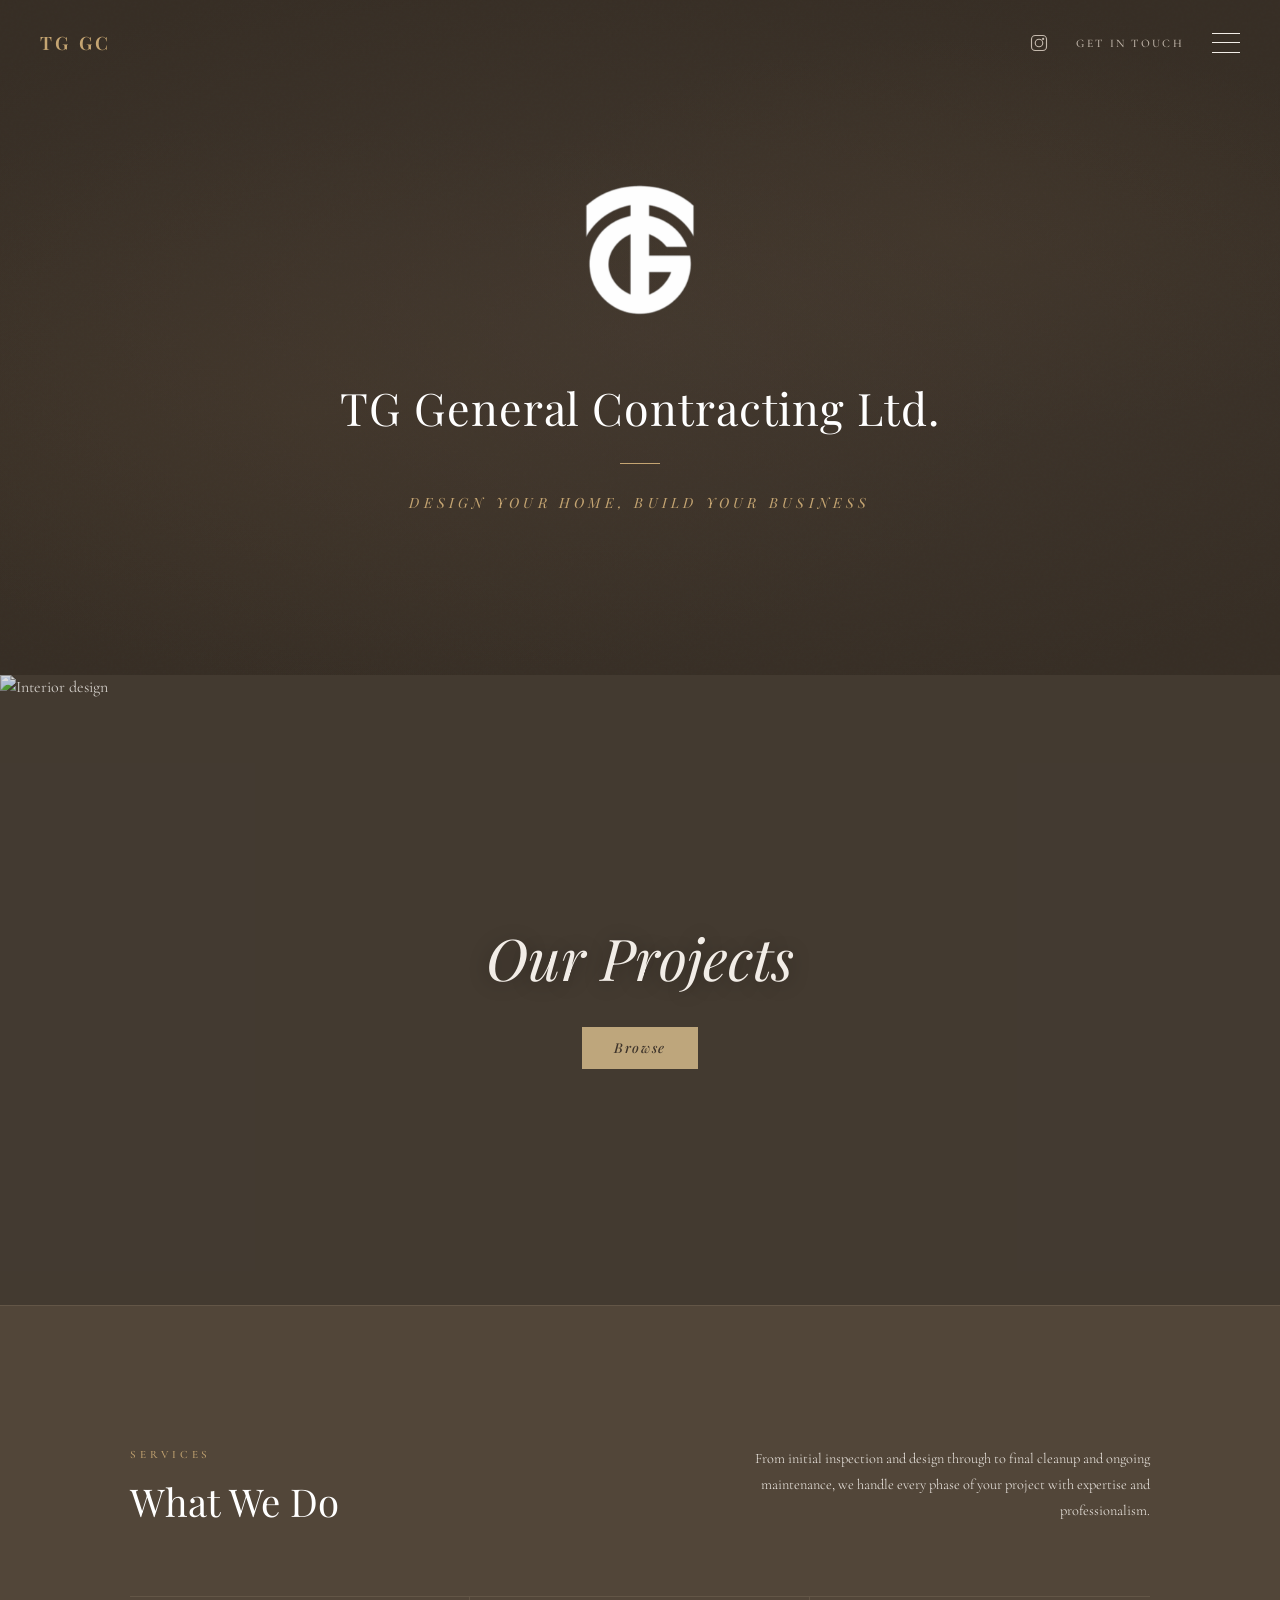
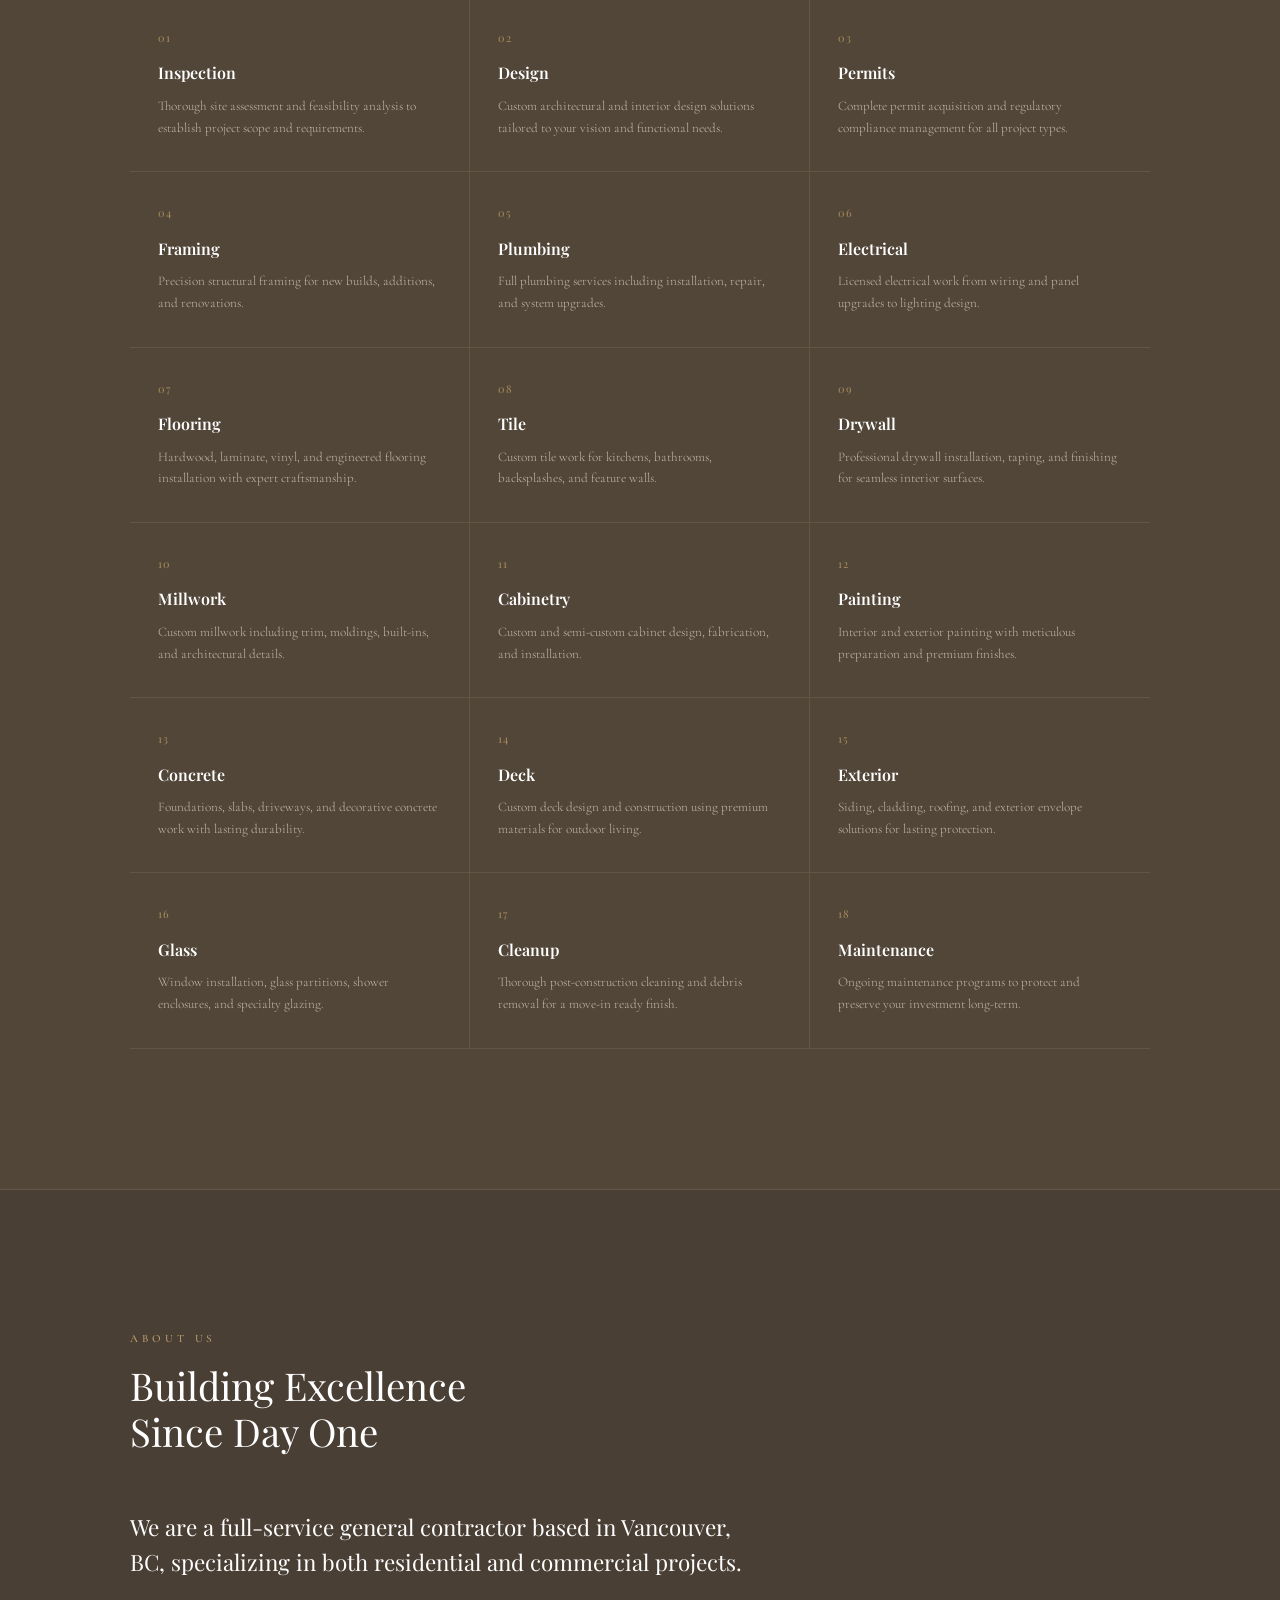
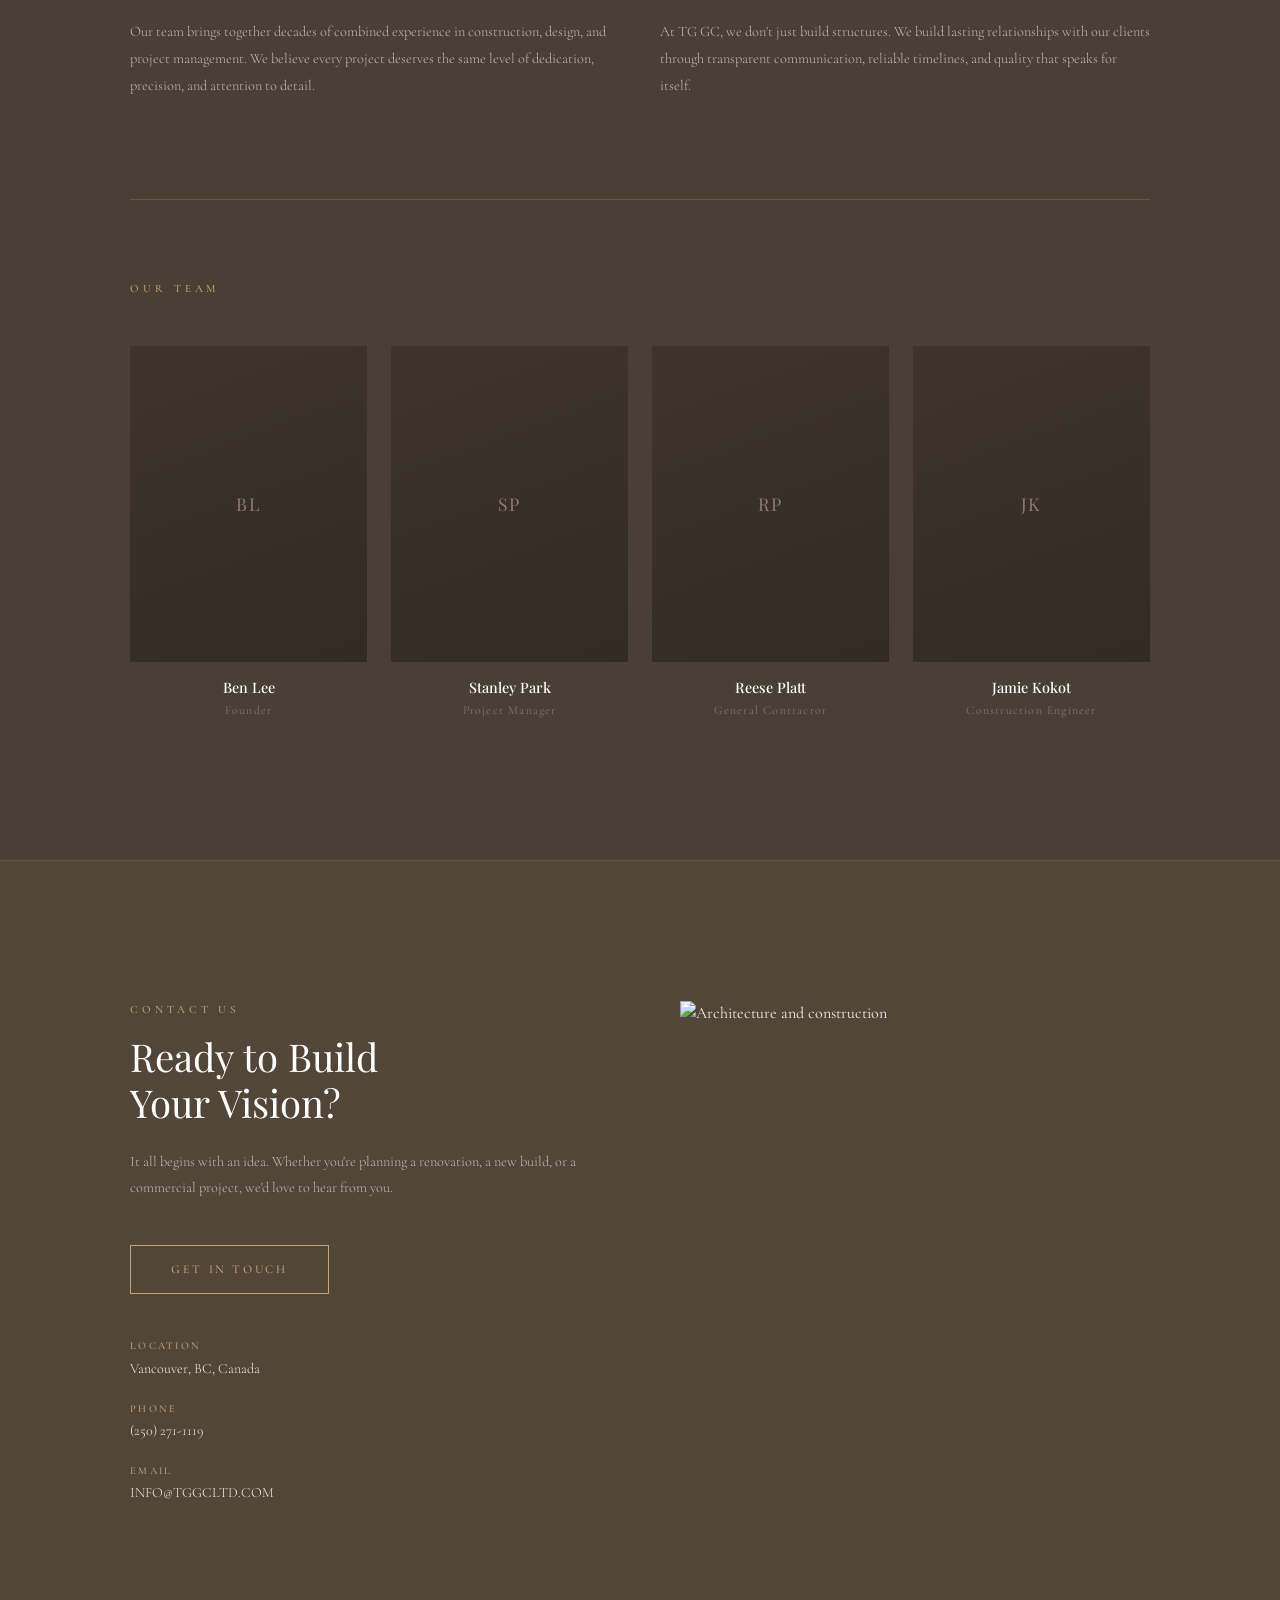
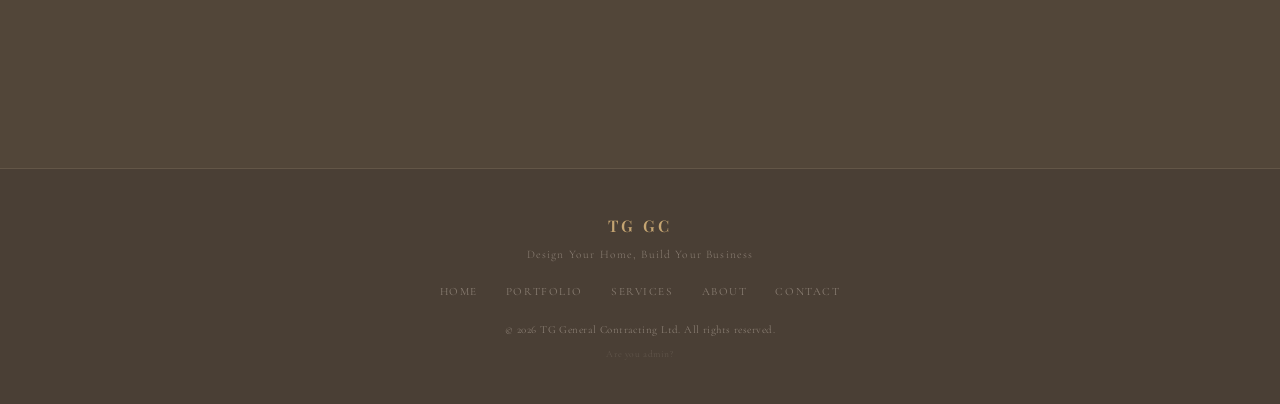
==== commit c537f404: "Reorder main page: Portfolio > Services > About > Contact Moved Our Projects banner right after hero" ====
--- a/index.html
+++ b/index.html
@@ -39,9 +39,9 @@
     <div class="menu-overlay__content">
       <ul class="menu-overlay__list">
         <li><a href="#home" class="menu-overlay__link" data-nav>Home</a></li>
+        <li><a href="portfolio.html" class="menu-overlay__link" data-nav>Portfolio</a></li>
+        <li><a href="#services" class="menu-overlay__link" data-nav>Services</a></li>
         <li><a href="#about" class="menu-overlay__link" data-nav>About</a></li>
-        <li><a href="#services" class="menu-overlay__link" data-nav>Services</a></li>
-        <li><a href="portfolio.html" class="menu-overlay__link" data-nav>Portfolio</a></li>
         <li><a href="contact.html" class="menu-overlay__link" data-nav>Contact</a></li>
       </ul>
       <div class="menu-overlay__footer">
@@ -65,52 +65,15 @@
     </div>
   </section>
 
-  <!-- About Section -->
-  <section class="section about" id="about">
-    <div class="container">
-      <div class="about__top">
-        <span class="section__label">About Us</span>
-        <h2 class="section__title" data-editable="about-title">Building Excellence<br>Since Day One</h2>
-      </div>
-      <div class="about__grid">
-        <div class="about__story">
-          <p class="about__lead" data-editable="about-lead">We are a full-service general contractor based in Vancouver, BC, specializing in both residential and commercial projects.</p>
-          <div class="about__columns">
-            <p class="about__text" data-editable="about-text-1">Our team brings together decades of combined experience in construction, design, and project management. We believe every project deserves the same level of dedication, precision, and attention to detail.</p>
-            <p class="about__text" data-editable="about-text-2">At TG GC, we don't just build structures. We build lasting relationships with our clients through transparent communication, reliable timelines, and quality that speaks for itself.</p>
-          </div>
-        </div>
-      </div>
-
-      <!-- Team -->
-      <div class="team">
-        <div class="team__label">
-          <span class="section__label">Our Team</span>
-        </div>
-        <div class="team__grid">
-          <div class="team__member">
-            <div class="team__photo"><span>BL</span></div>
-            <h4 class="team__name" data-editable="team-1-name">Ben Lee</h4>
-            <p class="team__role" data-editable="team-1-role">Founder</p>
-          </div>
-          <div class="team__member">
-            <div class="team__photo"><span>SP</span></div>
-            <h4 class="team__name" data-editable="team-2-name">Stanley Park</h4>
-            <p class="team__role" data-editable="team-2-role">Project Manager</p>
-          </div>
-          <div class="team__member">
-            <div class="team__photo"><span>RP</span></div>
-            <h4 class="team__name" data-editable="team-3-name">Reese Platt</h4>
-            <p class="team__role" data-editable="team-3-role">General Contractor</p>
-          </div>
-          <div class="team__member">
-            <div class="team__photo"><span>JK</span></div>
-            <h4 class="team__name" data-editable="team-4-name">Jamie Kokot</h4>
-            <p class="team__role" data-editable="team-4-role">Construction Engineer</p>
-          </div>
-        </div>
-      </div>
-    </div>
+  <!-- Our Projects Banner -->
+  <section class="projects-banner" id="portfolio">
+    <div class="projects-banner__bg">
+      <img src="https://images.unsplash.com/photo-1616486338812-3dadae4b4ace?auto=format&fit=crop&w=1600&q=80" alt="Interior design" loading="lazy" data-editable-img="projects-banner-img">
+    </div>
+    <a href="portfolio.html" class="projects-banner__content">
+      <h2 class="projects-banner__title" data-editable="projects-title">Our Projects</h2>
+      <span class="projects-banner__btn">Browse</span>
+    </a>
   </section>
 
   <!-- Services Section -->
@@ -146,15 +109,52 @@
     </div>
   </section>
 
-  <!-- Our Projects Banner -->
-  <section class="projects-banner" id="portfolio">
-    <div class="projects-banner__bg">
-      <img src="https://images.unsplash.com/photo-1616486338812-3dadae4b4ace?auto=format&fit=crop&w=1600&q=80" alt="Interior design" loading="lazy">
-    </div>
-    <a href="portfolio.html" class="projects-banner__content">
-      <h2 class="projects-banner__title" data-editable="projects-title">Our Projects</h2>
-      <span class="projects-banner__btn">Browse</span>
-    </a>
+  <!-- About Section -->
+  <section class="section about" id="about">
+    <div class="container">
+      <div class="about__top">
+        <span class="section__label">About Us</span>
+        <h2 class="section__title" data-editable="about-title">Building Excellence<br>Since Day One</h2>
+      </div>
+      <div class="about__grid">
+        <div class="about__story">
+          <p class="about__lead" data-editable="about-lead">We are a full-service general contractor based in Vancouver, BC, specializing in both residential and commercial projects.</p>
+          <div class="about__columns">
+            <p class="about__text" data-editable="about-text-1">Our team brings together decades of combined experience in construction, design, and project management. We believe every project deserves the same level of dedication, precision, and attention to detail.</p>
+            <p class="about__text" data-editable="about-text-2">At TG GC, we don't just build structures. We build lasting relationships with our clients through transparent communication, reliable timelines, and quality that speaks for itself.</p>
+          </div>
+        </div>
+      </div>
+
+      <!-- Team -->
+      <div class="team">
+        <div class="team__label">
+          <span class="section__label">Our Team</span>
+        </div>
+        <div class="team__grid">
+          <div class="team__member">
+            <div class="team__photo"><span>BL</span></div>
+            <h4 class="team__name" data-editable="team-1-name">Ben Lee</h4>
+            <p class="team__role" data-editable="team-1-role">Founder</p>
+          </div>
+          <div class="team__member">
+            <div class="team__photo"><span>SP</span></div>
+            <h4 class="team__name" data-editable="team-2-name">Stanley Park</h4>
+            <p class="team__role" data-editable="team-2-role">Project Manager</p>
+          </div>
+          <div class="team__member">
+            <div class="team__photo"><span>RP</span></div>
+            <h4 class="team__name" data-editable="team-3-name">Reese Platt</h4>
+            <p class="team__role" data-editable="team-3-role">General Contractor</p>
+          </div>
+          <div class="team__member">
+            <div class="team__photo"><span>JK</span></div>
+            <h4 class="team__name" data-editable="team-4-name">Jamie Kokot</h4>
+            <p class="team__role" data-editable="team-4-role">Construction Engineer</p>
+          </div>
+        </div>
+      </div>
+    </div>
   </section>
 
   <!-- Contact Section -->
@@ -182,7 +182,7 @@
           </div>
         </div>
         <div class="contact__image-wrapper">
-          <img src="https://images.unsplash.com/photo-1503387762-592deb58ef4e?auto=format&fit=crop&w=800&q=80" alt="Architecture and construction" class="contact__image" loading="lazy">
+          <img src="https://images.unsplash.com/photo-1503387762-592deb58ef4e?auto=format&fit=crop&w=800&q=80" alt="Architecture and construction" class="contact__image" loading="lazy" data-editable-img="contact-img">
         </div>
       </div>
     </div>
@@ -198,9 +198,9 @@
         </div>
         <div class="footer__links">
           <a href="#home">Home</a>
+          <a href="portfolio.html">Portfolio</a>
+          <a href="#services">Services</a>
           <a href="#about">About</a>
-          <a href="#services">Services</a>
-          <a href="portfolio.html">Portfolio</a>
           <a href="contact.html">Contact</a>
         </div>
         <div class="footer__bottom">
@@ -223,6 +223,18 @@
     </div>
   </div>
 
+  <!-- Image Edit Popup (hidden until admin clicks image) -->
+  <div class="img-edit-popup" id="imgEditPopup">
+    <div class="img-edit-popup__box">
+      <h4 class="img-edit-popup__title">Change Image</h4>
+      <input type="text" class="img-edit-popup__input" id="imgEditUrl" placeholder="Paste image URL here...">
+      <div class="img-edit-popup__actions">
+        <button class="img-edit-popup__btn img-edit-popup__btn--apply" id="imgEditApply">Apply</button>
+        <button class="img-edit-popup__btn img-edit-popup__btn--cancel" id="imgEditCancel">Cancel</button>
+      </div>
+    </div>
+  </div>
+
   <!-- Admin Toolbar (hidden until logged in) -->
   <div class="admin-toolbar" id="adminToolbar">
     <span class="admin-toolbar__status">Editing Mode</span>
--- a/css/style.css
+++ b/css/style.css
@@ -60,11 +60,11 @@
 }
 
 .nav--scrolled {
-  background: rgba(62, 52, 43, 0.92);
+  background: rgba(46, 38, 30, 0.95);
   backdrop-filter: blur(16px);
   -webkit-backdrop-filter: blur(16px);
   padding: 16px 40px;
-  box-shadow: 0 1px 0 var(--color-border);
+  box-shadow: 0 1px 0 rgba(99, 86, 71, 0.5);
 }
 
 .nav__inner {
@@ -193,10 +193,11 @@
 .hero__background {
   position: absolute;
   inset: 0;
-  background: var(--color-bg);
+  background: #362D24;
   background-image:
-    radial-gradient(ellipse 80% 60% at 25% 60%, rgba(139, 111, 71, 0.12) 0%, transparent 70%),
-    radial-gradient(ellipse 60% 50% at 75% 35%, rgba(197, 165, 114, 0.08) 0%, transparent 60%);
+    radial-gradient(ellipse 90% 70% at 50% 50%, rgba(74, 63, 53, 0.5) 0%, transparent 80%),
+    radial-gradient(ellipse 80% 60% at 25% 60%, rgba(100, 78, 50, 0.15) 0%, transparent 70%),
+    radial-gradient(ellipse 60% 50% at 75% 35%, rgba(139, 111, 71, 0.08) 0%, transparent 60%);
 }
 
 .hero__background::after {
@@ -204,7 +205,7 @@
   position: absolute;
   inset: 0;
   background: url("data:image/svg+xml,%3Csvg viewBox='0 0 256 256' xmlns='http://www.w3.org/2000/svg'%3E%3Cfilter id='n'%3E%3CfeTurbulence type='fractalNoise' baseFrequency='0.9' numOctaves='4' stitchTiles='stitch'/%3E%3C/filter%3E%3Crect width='100%25' height='100%25' filter='url(%23n)' opacity='0.03'/%3E%3C/svg%3E");
-  opacity: 0.4;
+  opacity: 0.5;
   pointer-events: none;
 }
 
@@ -1055,6 +1056,142 @@
 }
 [data-editable].editable:hover { outline-color: rgba(197, 165, 114, 0.6); }
 [data-editable].editable:focus { outline-color: var(--color-gold); outline-style: solid; }
+
+/* ── Editable Image Overlay ──────────── */
+
+body.admin-mode [data-editable-img] {
+  cursor: pointer;
+  position: relative;
+}
+
+.img-edit-overlay {
+  position: absolute;
+  inset: 0;
+  display: flex;
+  align-items: center;
+  justify-content: center;
+  background: rgba(62, 52, 43, 0.6);
+  opacity: 0;
+  transition: opacity 0.3s;
+  pointer-events: none;
+  z-index: 5;
+}
+
+body.admin-mode [data-editable-img]:hover + .img-edit-overlay,
+body.admin-mode .img-edit-wrapper:hover .img-edit-overlay {
+  opacity: 1;
+}
+
+.img-edit-overlay__icon {
+  width: 48px;
+  height: 48px;
+  border-radius: 50%;
+  background: rgba(197, 165, 114, 0.9);
+  display: flex;
+  align-items: center;
+  justify-content: center;
+  color: #2A2318;
+  box-shadow: 0 4px 20px rgba(0,0,0,0.3);
+}
+
+.img-edit-overlay__icon svg {
+  width: 22px;
+  height: 22px;
+}
+
+/* ── Image Edit Popup ────────────────── */
+
+.img-edit-popup {
+  display: none;
+  position: fixed;
+  inset: 0;
+  z-index: 10001;
+  align-items: center;
+  justify-content: center;
+  background: rgba(42, 35, 24, 0.7);
+  backdrop-filter: blur(8px);
+  -webkit-backdrop-filter: blur(8px);
+}
+
+.img-edit-popup.active { display: flex; }
+
+.img-edit-popup__box {
+  background: var(--color-bg-card);
+  border: 1px solid var(--color-border);
+  padding: 32px;
+  width: 90%;
+  max-width: 520px;
+}
+
+.img-edit-popup__title {
+  font-family: var(--font-heading);
+  font-size: 1.1rem;
+  font-weight: 500;
+  color: var(--color-gold);
+  margin-bottom: 20px;
+}
+
+.img-edit-popup__input {
+  width: 100%;
+  background: var(--color-bg);
+  border: 1px solid var(--color-border);
+  padding: 12px 16px;
+  color: var(--color-text);
+  font-size: 0.88rem;
+  font-weight: 300;
+  transition: border-color 0.3s;
+}
+
+.img-edit-popup__input::placeholder { color: var(--color-text-dim); }
+.img-edit-popup__input:focus { outline: none; border-color: var(--color-gold-dark); }
+
+.img-edit-popup__preview {
+  margin-top: 16px;
+  max-height: 200px;
+  overflow: hidden;
+  border: 1px solid var(--color-border);
+  display: none;
+}
+
+.img-edit-popup__preview img {
+  width: 100%;
+  height: 200px;
+  object-fit: cover;
+}
+
+.img-edit-popup__preview.has-img { display: block; }
+
+.img-edit-popup__actions {
+  display: flex;
+  gap: 12px;
+  margin-top: 24px;
+}
+
+.img-edit-popup__btn {
+  flex: 1;
+  padding: 10px 0;
+  font-family: var(--font-body);
+  font-size: 0.82rem;
+  font-weight: 500;
+  letter-spacing: 0.1em;
+  text-transform: uppercase;
+  border: 1px solid transparent;
+  cursor: pointer;
+  transition: all 0.3s;
+}
+
+.img-edit-popup__btn--apply {
+  background: var(--color-gold);
+  color: #2A2318;
+}
+.img-edit-popup__btn--apply:hover { background: var(--color-gold-light); }
+
+.img-edit-popup__btn--cancel {
+  background: transparent;
+  border-color: var(--color-text-dim);
+  color: var(--color-text-muted);
+}
+.img-edit-popup__btn--cancel:hover { color: var(--color-text); border-color: var(--color-text-muted); }
 
 /* ── Scroll Reveal ────────────────────── */
 
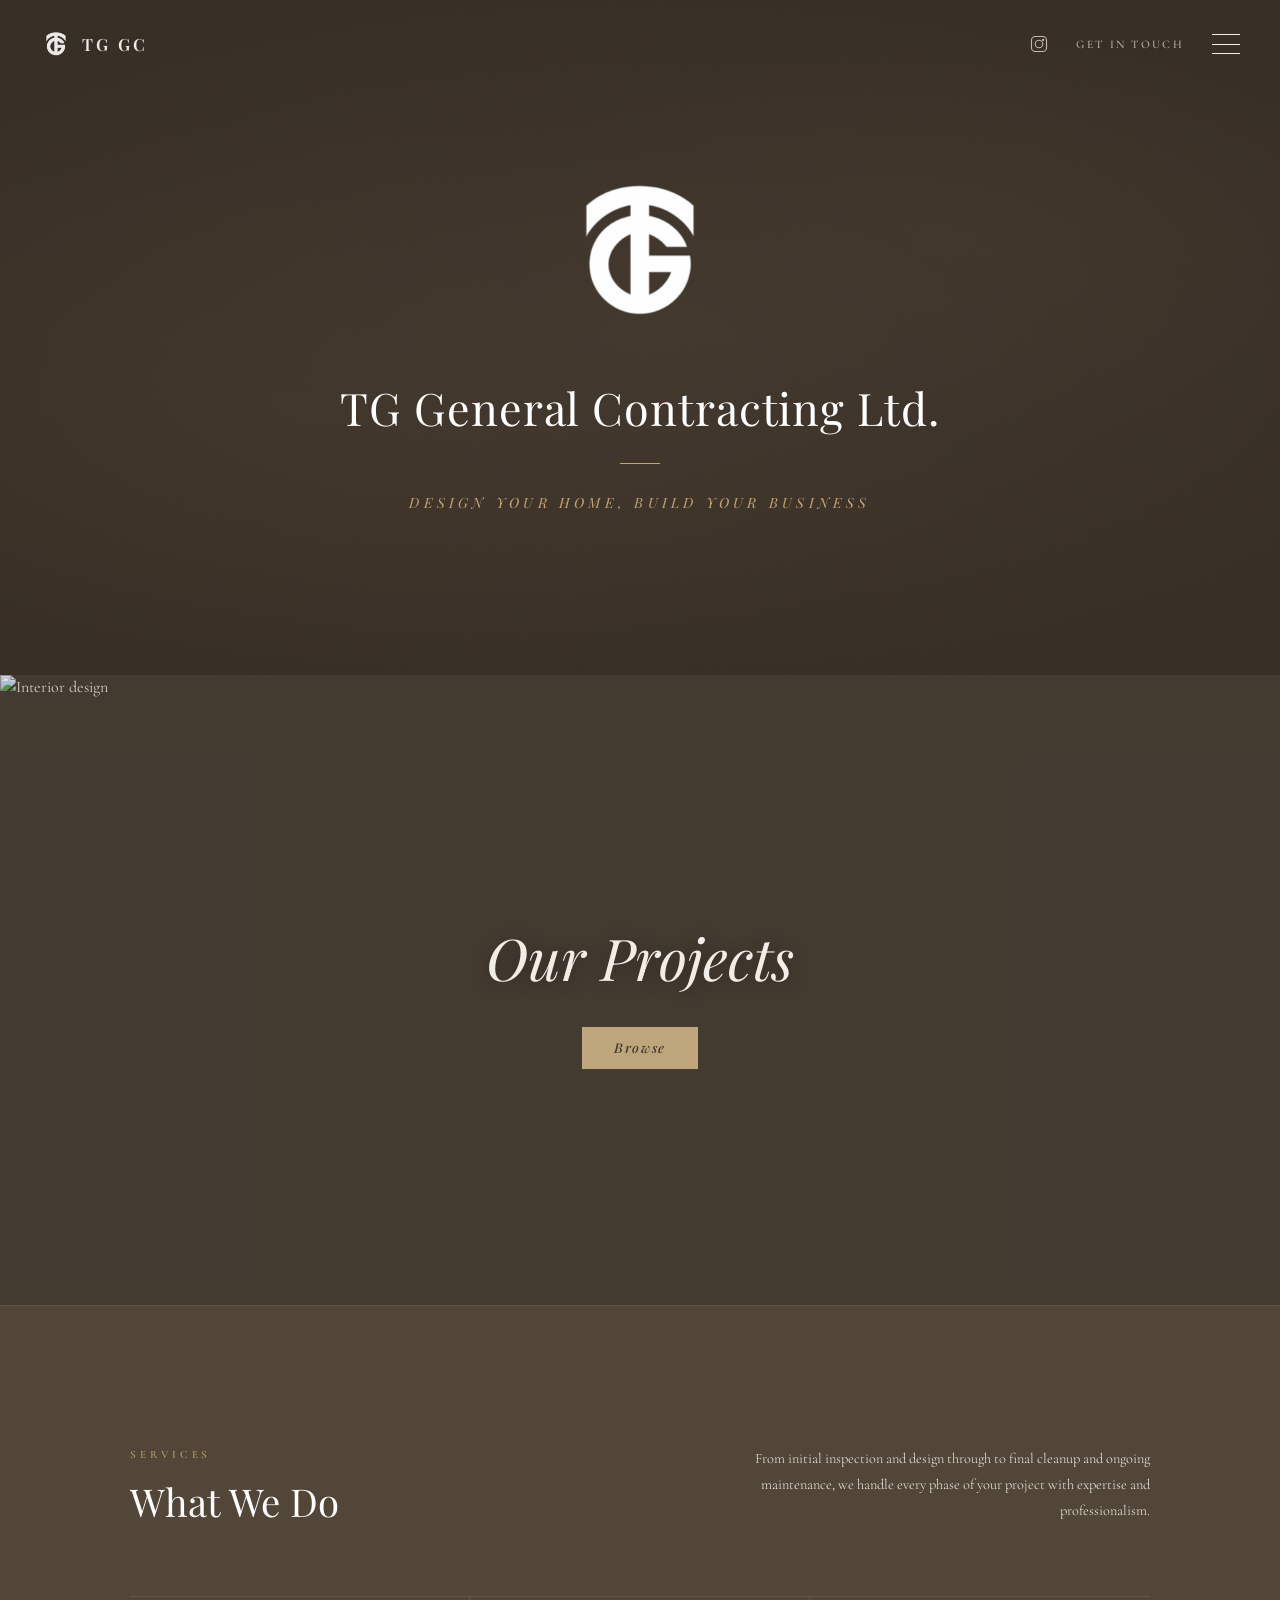
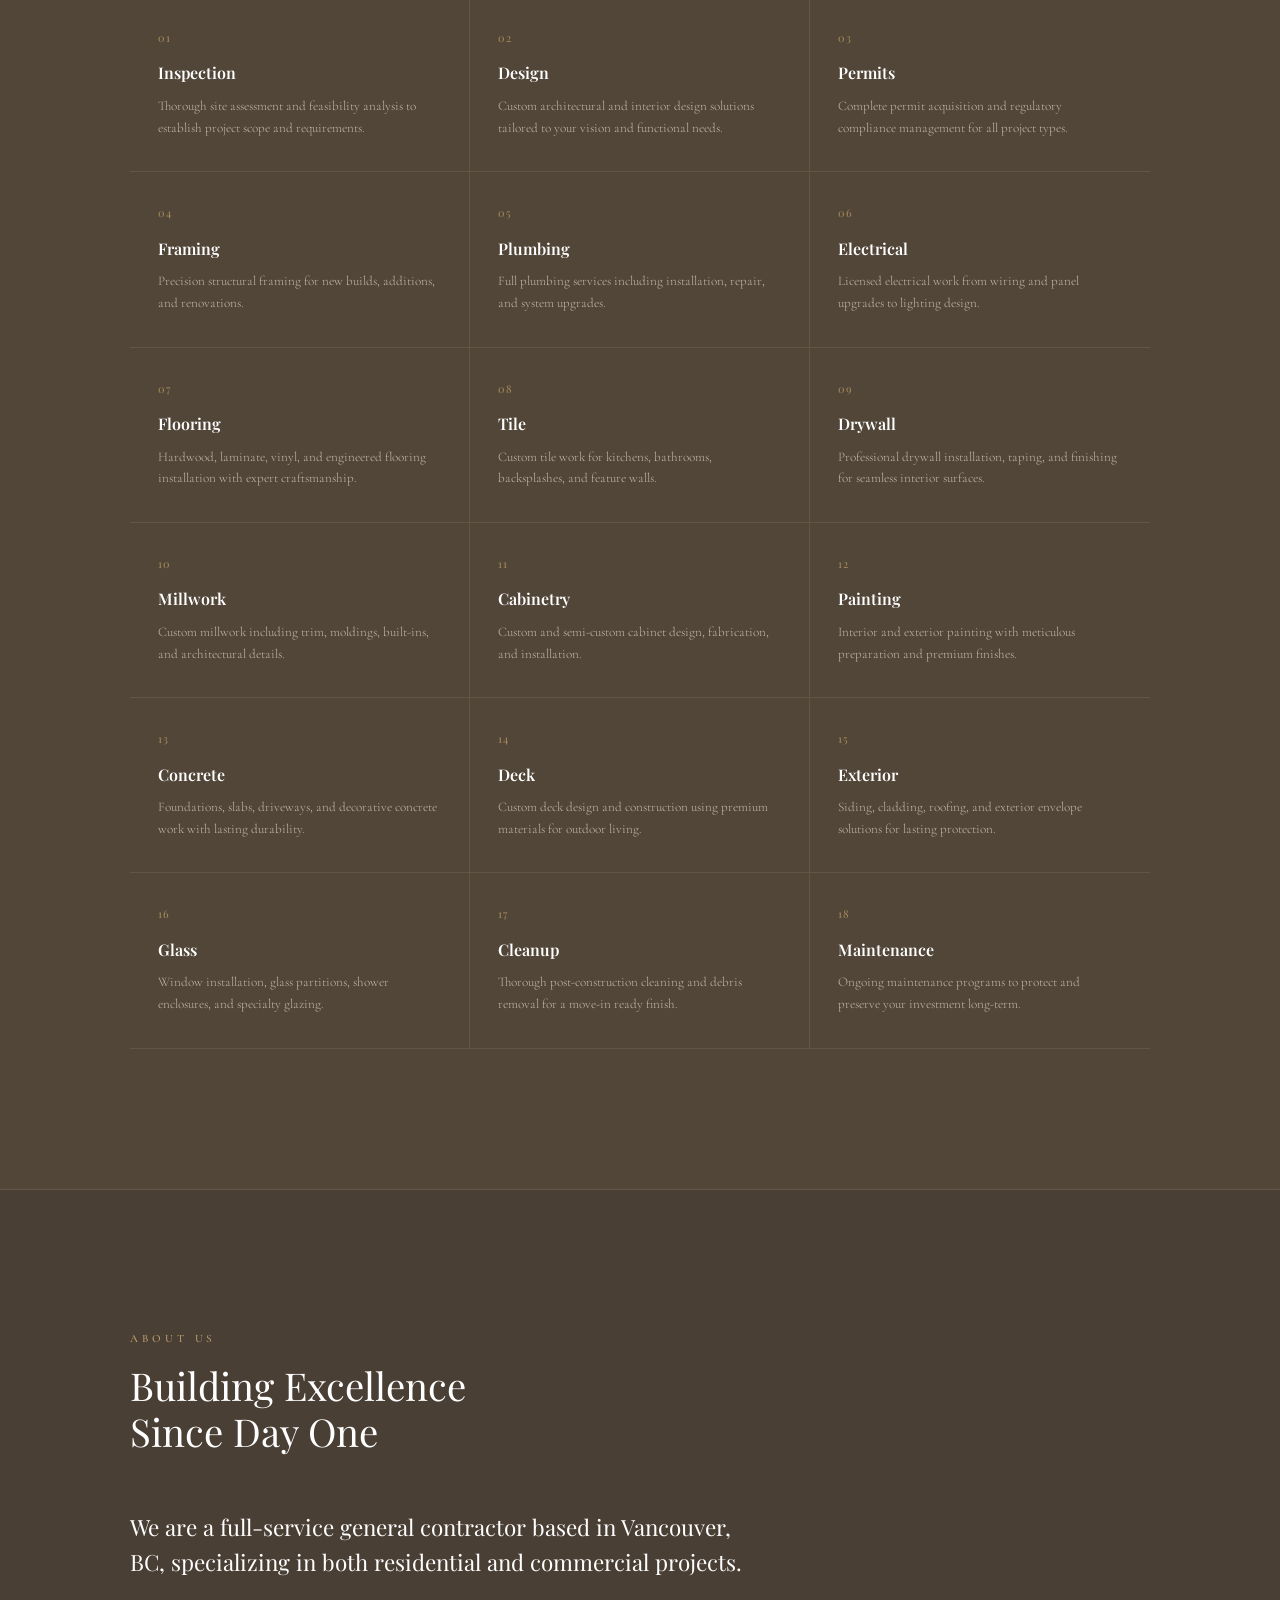
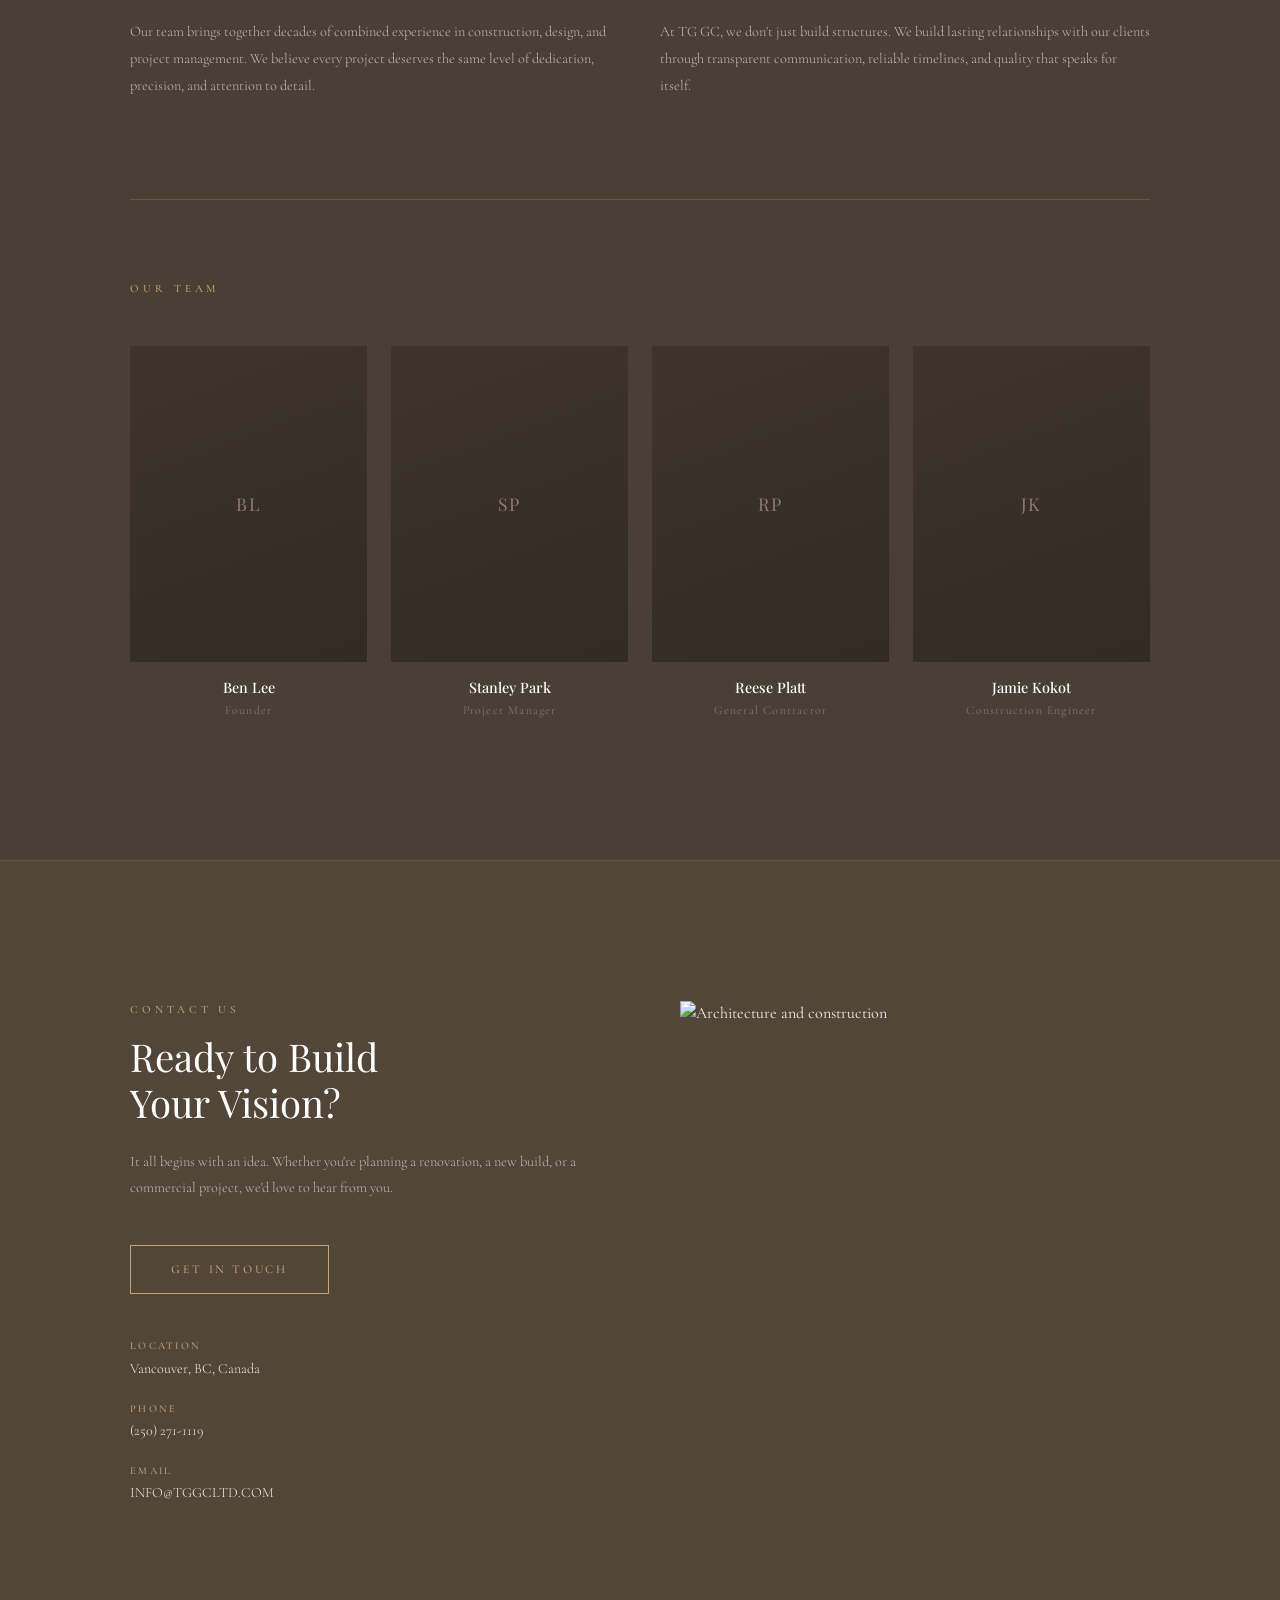
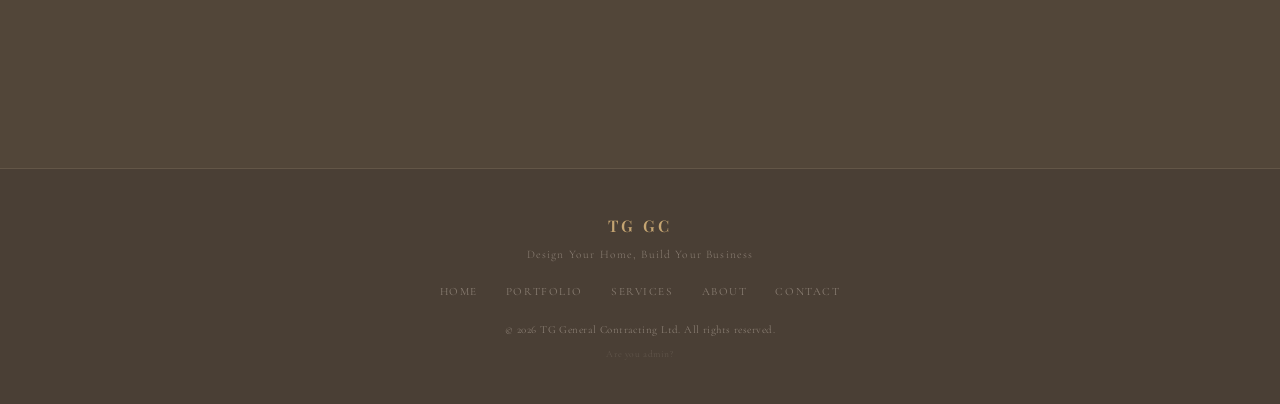
==== commit 4e66a21b: "Add logo icon to navbar with white text branding Co-Authored-By: Claude Opus 4.6 <noreply@anthropic." ====
--- a/index.html
+++ b/index.html
@@ -15,7 +15,7 @@
   <!-- Navigation -->
   <nav class="nav" id="nav">
     <div class="nav__inner">
-      <a href="#home" class="nav__logo">TG GC</a>
+      <a href="#home" class="nav__logo"><img src="images/logo.png" alt="TG GC" class="nav__logo-img"><span class="nav__logo-text">TG GC</span></a>
       <div class="nav__right">
         <a href="https://www.instagram.com/tggcltd/" target="_blank" rel="noopener" class="nav__social" aria-label="Instagram">
           <svg width="18" height="18" viewBox="0 0 24 24" fill="none" stroke="currentColor" stroke-width="1.5">
--- a/css/style.css
+++ b/css/style.css
@@ -76,12 +76,32 @@
 }
 
 .nav__logo {
-  font-family: var(--font-heading);
-  font-size: 1.15rem;
+  display: flex;
+  align-items: center;
+  gap: 10px;
+}
+
+.nav__logo-img {
+  width: 32px;
+  height: auto;
+  filter: brightness(0) invert(1);
+  opacity: 0.9;
+  transition: opacity 0.3s;
+}
+
+.nav__logo:hover .nav__logo-img { opacity: 1; }
+
+.nav__logo-text {
+  font-family: var(--font-heading);
+  font-size: 1.05rem;
   font-weight: 600;
   letter-spacing: 0.18em;
-  color: var(--color-gold);
-}
+  color: var(--color-white);
+  opacity: 0.9;
+  transition: opacity 0.3s;
+}
+
+.nav__logo:hover .nav__logo-text { opacity: 1; }
 
 .nav__right {
   display: flex;
@@ -1506,6 +1526,291 @@
 }
 
 /* ========================================
+   Project Detail Page
+   ======================================== */
+
+/* ── Back Link ─────────────────────── */
+
+.pj-back {
+  padding: 100px 0 24px;
+}
+
+.pj-back__link {
+  display: inline-flex;
+  align-items: center;
+  gap: 8px;
+  font-size: 0.82rem;
+  font-weight: 400;
+  color: var(--color-text-muted);
+  letter-spacing: 0.06em;
+  transition: color 0.3s;
+}
+.pj-back__link:hover { color: var(--color-gold); }
+.pj-back__link svg { flex-shrink: 0; }
+
+/* ── Project Hero Image ────────────── */
+
+.pj-hero {
+  max-width: 1200px;
+  margin: 0 auto;
+  padding: 0 40px;
+}
+
+.pj-hero img {
+  width: 100%;
+  height: 520px;
+  object-fit: cover;
+  display: block;
+}
+
+/* ── Project Info ──────────────────── */
+
+.pj-info {
+  padding: 64px 0 80px;
+}
+
+.pj-info__grid {
+  display: grid;
+  grid-template-columns: 1fr 280px;
+  gap: 80px;
+  align-items: start;
+}
+
+.pj-info__tag {
+  display: inline-block;
+  font-family: var(--font-body);
+  font-size: 0.72rem;
+  font-weight: 500;
+  letter-spacing: 0.2em;
+  text-transform: uppercase;
+  color: var(--color-gold);
+  margin-bottom: 16px;
+}
+
+.pj-info__title {
+  font-family: var(--font-heading);
+  font-size: clamp(1.8rem, 3.5vw, 2.8rem);
+  font-weight: 400;
+  line-height: 1.15;
+  color: var(--color-white);
+  margin-bottom: 32px;
+}
+
+.pj-info__desc p {
+  font-size: 0.92rem;
+  line-height: 1.9;
+  color: var(--color-text-muted);
+  font-weight: 300;
+  margin-bottom: 20px;
+}
+.pj-info__desc p:last-child { margin-bottom: 0; }
+
+/* ── Project Sidebar ───────────────── */
+
+.pj-info__sidebar {
+  border-left: 1px solid var(--color-border);
+  padding-left: 40px;
+}
+
+.pj-info__spec {
+  padding: 20px 0;
+  border-bottom: 1px solid var(--color-border);
+}
+.pj-info__spec:first-child { padding-top: 0; }
+.pj-info__spec:last-child { border-bottom: none; }
+
+.pj-info__spec-label {
+  display: block;
+  font-size: 0.7rem;
+  font-weight: 500;
+  letter-spacing: 0.15em;
+  text-transform: uppercase;
+  color: var(--color-text-dim);
+  margin-bottom: 6px;
+}
+
+.pj-info__spec-value {
+  font-family: var(--font-heading);
+  font-size: 0.95rem;
+  font-weight: 400;
+  color: var(--color-white);
+}
+
+/* ── Project Gallery ───────────────── */
+
+.pj-gallery {
+  padding: 0 0 var(--section-gap);
+  border-top: 1px solid var(--color-border);
+  padding-top: 80px;
+}
+
+.pj-gallery__title {
+  font-family: var(--font-heading);
+  font-size: 1.1rem;
+  font-weight: 500;
+  color: var(--color-gold);
+  letter-spacing: 0.12em;
+  text-transform: uppercase;
+  margin-bottom: 32px;
+}
+
+.pj-gallery__grid {
+  display: grid;
+  grid-template-columns: repeat(2, 1fr);
+  gap: 16px;
+}
+
+.pj-gallery__item img {
+  width: 100%;
+  height: 340px;
+  object-fit: cover;
+  display: block;
+  transition: transform 0.5s ease;
+}
+
+.pj-gallery__item--large {
+  grid-column: span 2;
+}
+
+.pj-gallery__item--large img {
+  height: 480px;
+}
+
+.pj-gallery__item:hover img {
+  transform: scale(1.02);
+}
+
+.pj-gallery__item {
+  overflow: hidden;
+}
+
+/* ── Project Detail Responsive ─────── */
+
+@media (max-width: 1024px) {
+  .pj-info__grid { grid-template-columns: 1fr 240px; gap: 48px; }
+}
+
+@media (max-width: 768px) {
+  .pj-back { padding: 90px 0 20px; }
+  .pj-hero img { height: 320px; }
+  .pj-info__grid { grid-template-columns: 1fr; gap: 40px; }
+  .pj-info__sidebar {
+    border-left: none;
+    padding-left: 0;
+    display: grid;
+    grid-template-columns: 1fr 1fr;
+    gap: 0 32px;
+    border-top: 1px solid var(--color-border);
+    padding-top: 24px;
+  }
+  .pj-info__spec:first-child { padding-top: 20px; }
+  .pj-gallery__grid { grid-template-columns: 1fr; }
+  .pj-gallery__item--large { grid-column: span 1; }
+  .pj-gallery__item--large img { height: 280px; }
+  .pj-gallery__item img { height: 260px; }
+}
+
+@media (max-width: 480px) {
+  .pj-hero { padding: 0 20px; }
+  .pj-hero img { height: 240px; }
+  .pj-info { padding: 40px 0 60px; }
+  .pj-info__sidebar { grid-template-columns: 1fr; }
+  .pj-gallery { padding-top: 48px; }
+  .pj-gallery__item img { height: 220px; }
+  .pj-gallery__item--large img { height: 220px; }
+}
+
+/* ========================================
+   Add Project Modal
+   ======================================== */
+
+.add-project-modal {
+  display: none;
+  position: fixed;
+  inset: 0;
+  z-index: 10001;
+  align-items: flex-start;
+  justify-content: center;
+  background: rgba(42, 35, 24, 0.7);
+  backdrop-filter: blur(8px);
+  -webkit-backdrop-filter: blur(8px);
+  overflow-y: auto;
+  padding: 80px 20px 40px;
+}
+
+.add-project-modal.active { display: flex; }
+
+.add-project-modal__box {
+  background: var(--color-bg-card);
+  border: 1px solid var(--color-border);
+  padding: 36px;
+  width: 100%;
+  max-width: 580px;
+  position: relative;
+}
+
+.add-project-form__row {
+  margin-bottom: 20px;
+}
+
+.add-project-form__row label {
+  display: block;
+  font-size: 0.75rem;
+  font-weight: 500;
+  letter-spacing: 0.1em;
+  text-transform: uppercase;
+  color: var(--color-text-muted);
+  margin-bottom: 8px;
+}
+
+.add-project-form__row input,
+.add-project-form__row select,
+.add-project-form__row textarea {
+  width: 100%;
+  background: var(--color-bg);
+  border: 1px solid var(--color-border);
+  padding: 10px 14px;
+  color: var(--color-text);
+  font-size: 0.88rem;
+  font-weight: 300;
+  transition: border-color 0.3s;
+}
+
+.add-project-form__row input:focus,
+.add-project-form__row select:focus,
+.add-project-form__row textarea:focus {
+  outline: none;
+  border-color: var(--color-gold-dark);
+}
+
+.add-project-form__row textarea {
+  resize: vertical;
+  min-height: 60px;
+}
+
+.add-project-form__row--half {
+  display: grid;
+  grid-template-columns: 1fr 1fr;
+  gap: 16px;
+}
+
+.add-project-form__actions {
+  display: flex;
+  gap: 12px;
+  margin-top: 28px;
+}
+
+/* Admin add button */
+.admin-toolbar__btn--add {
+  background: var(--color-gold);
+  color: #2A2318;
+  font-weight: 600;
+}
+.admin-toolbar__btn--add:hover {
+  background: var(--color-gold-light);
+}
+
+/* ========================================
    Contact Page
    ======================================== */
 
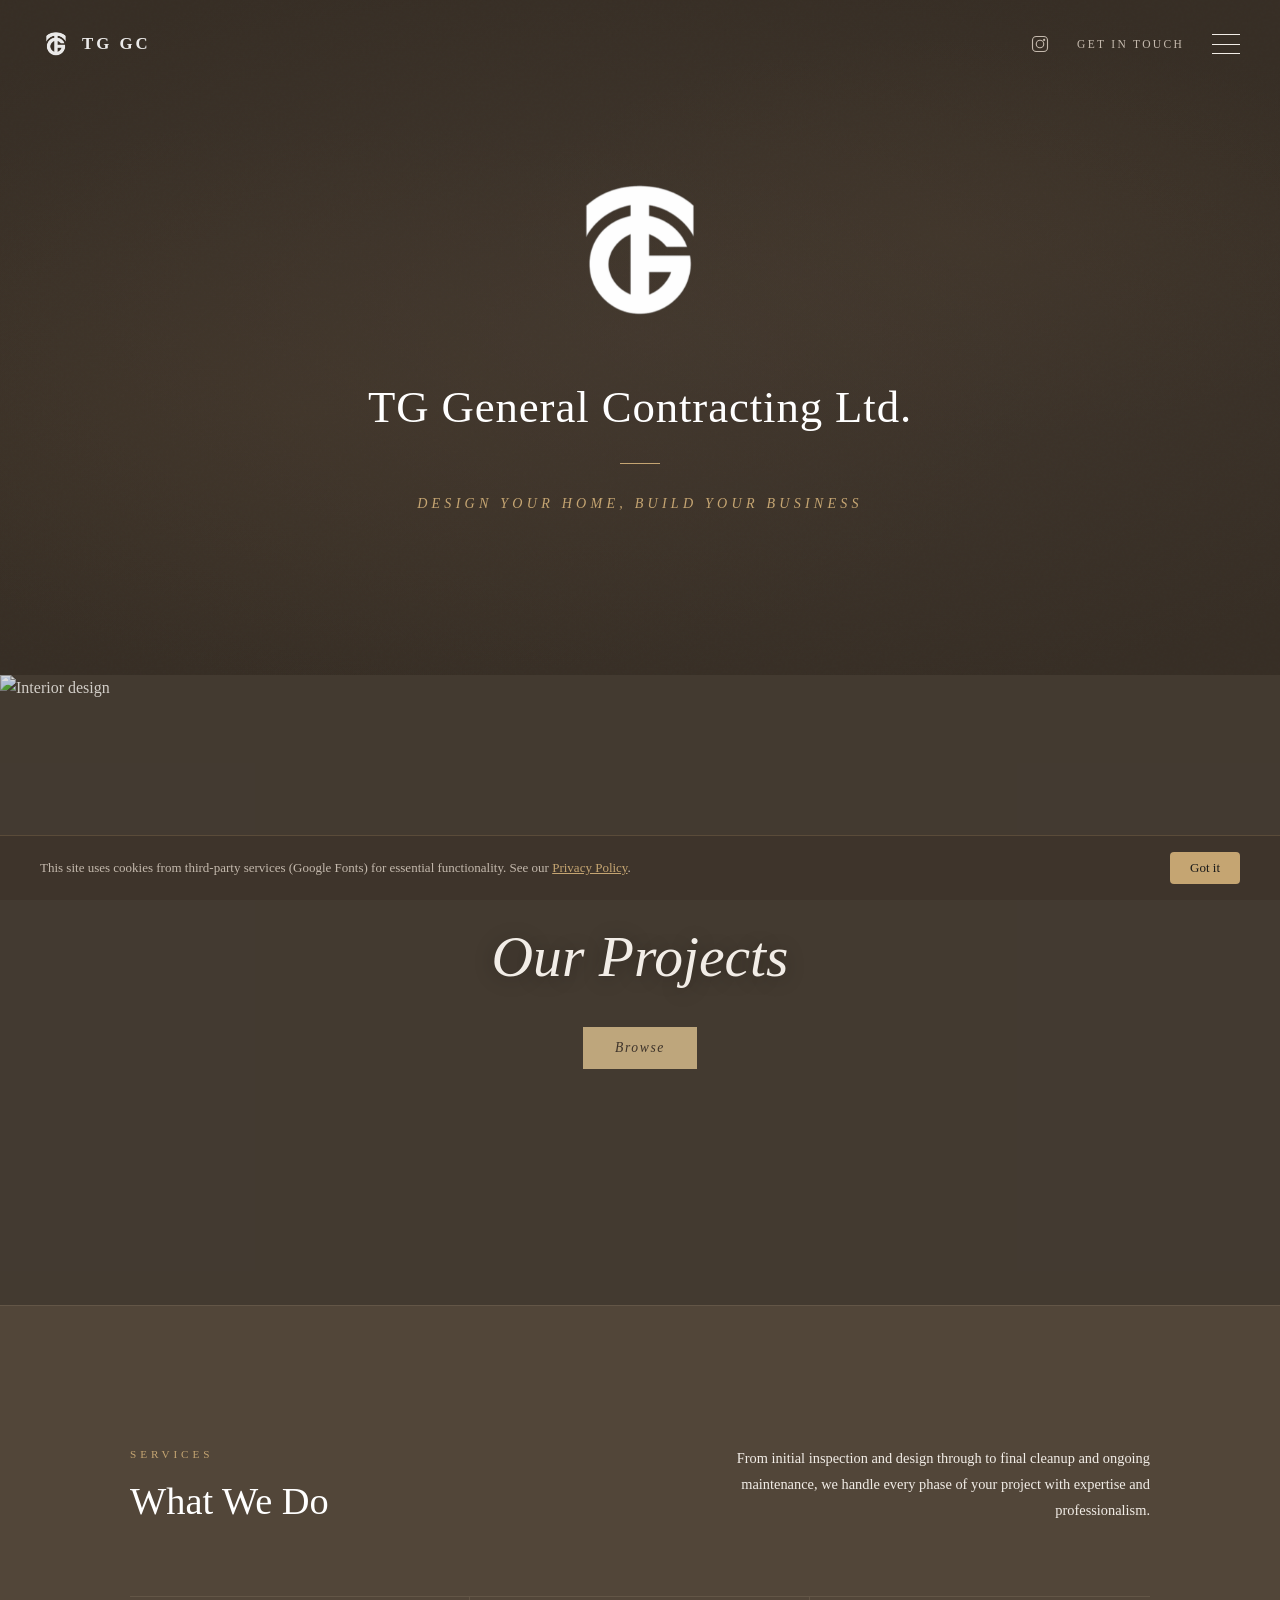
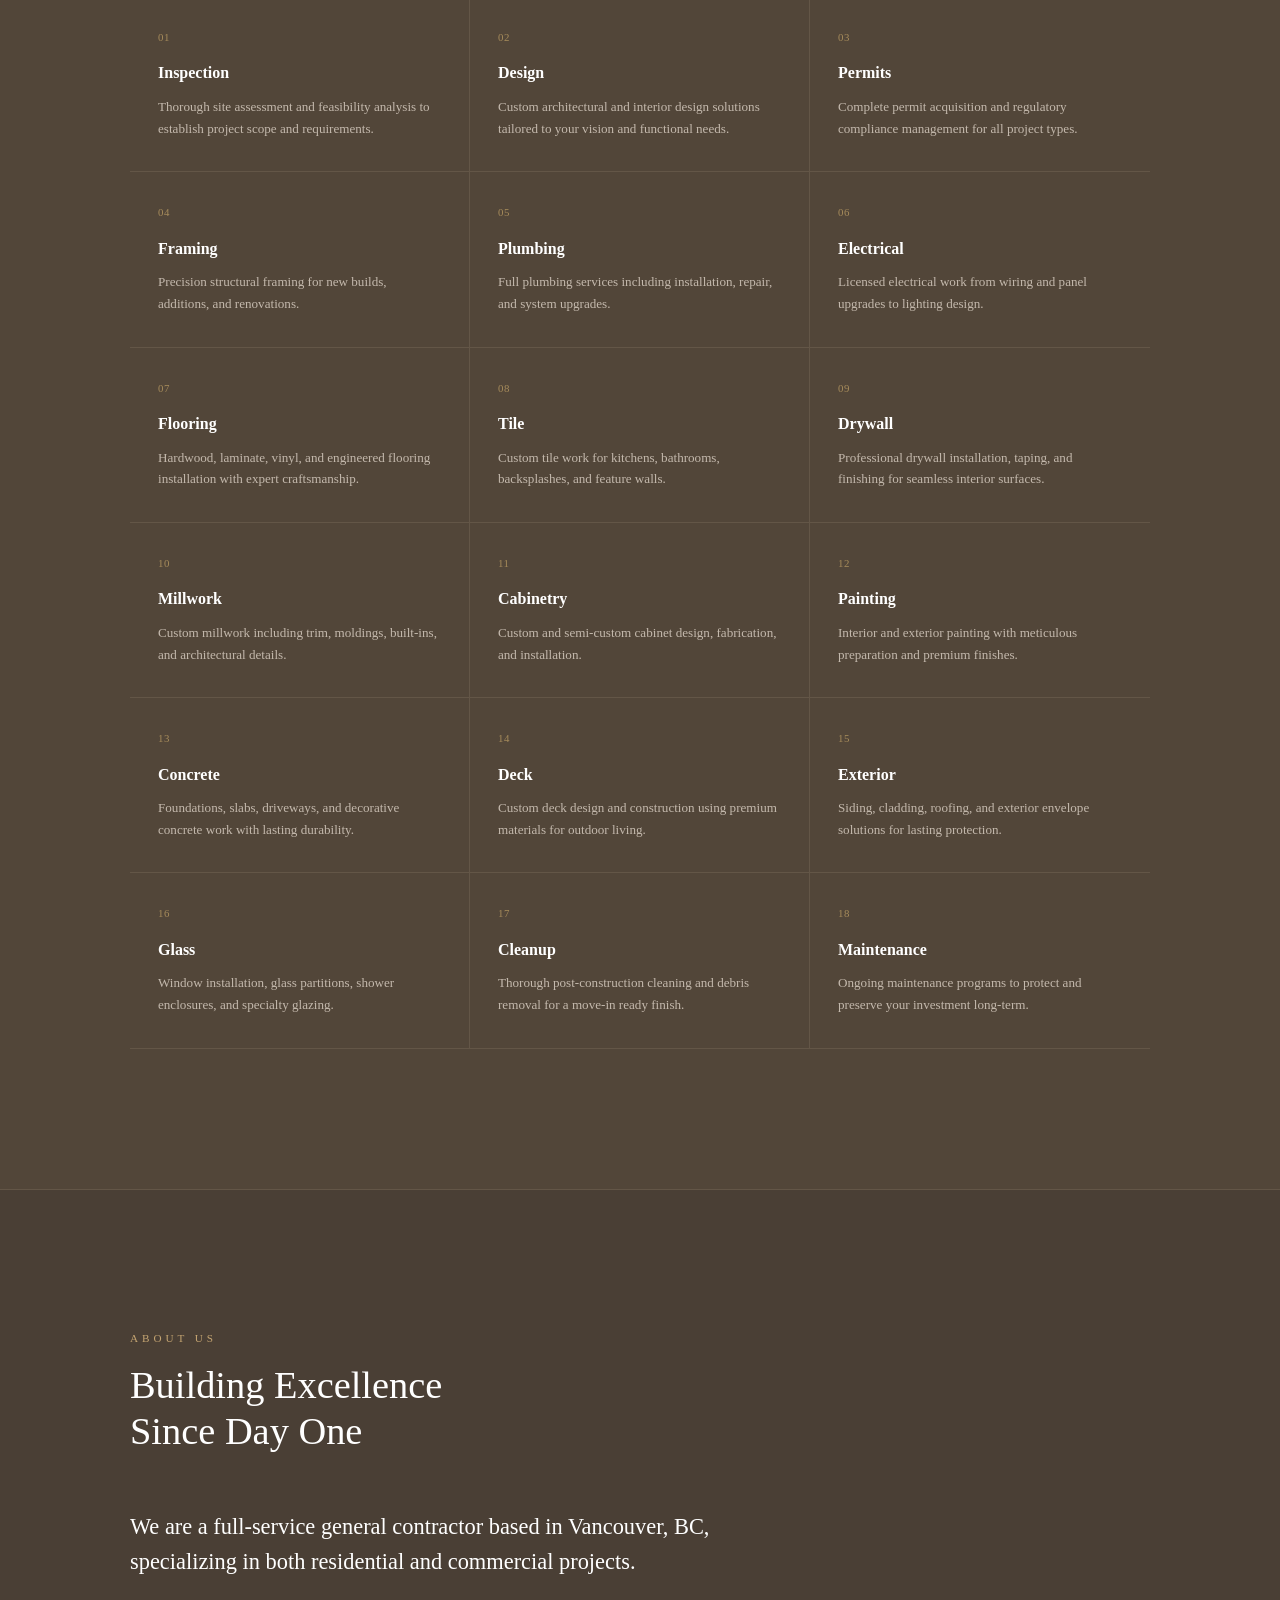
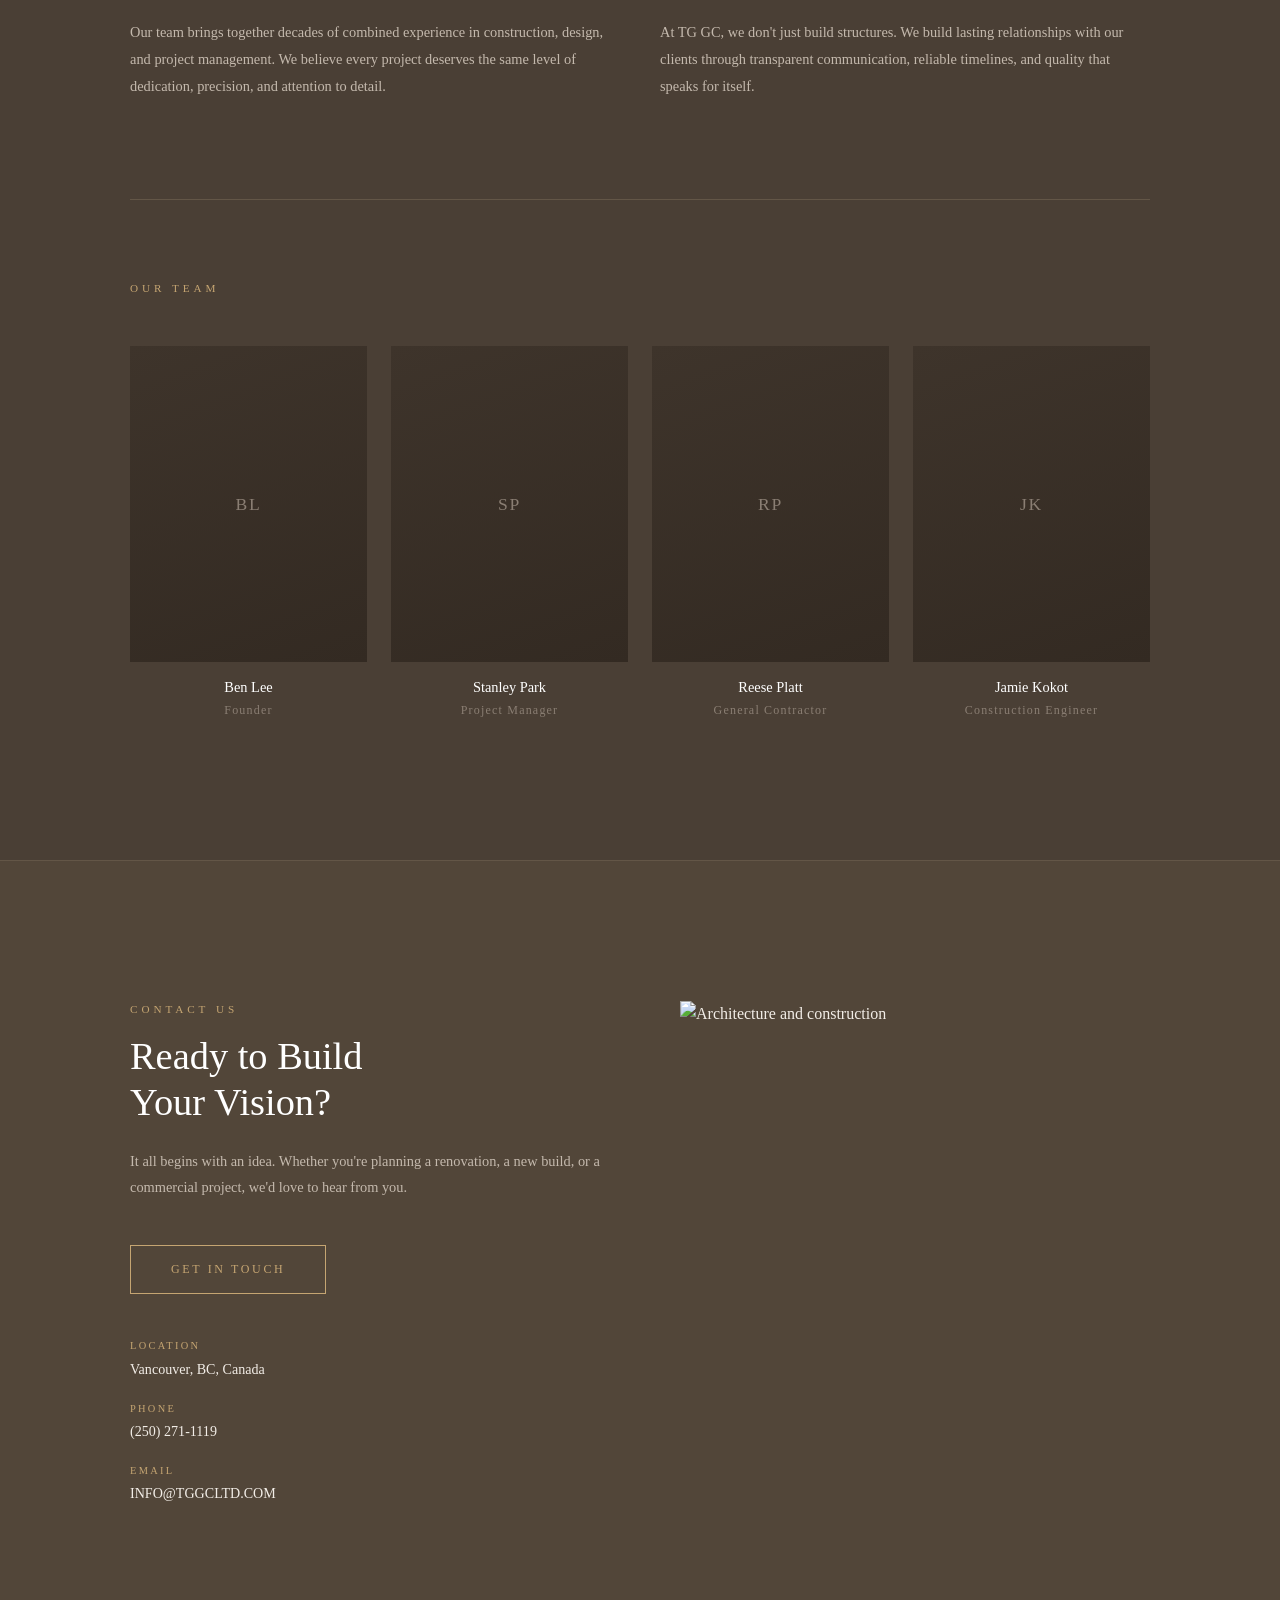
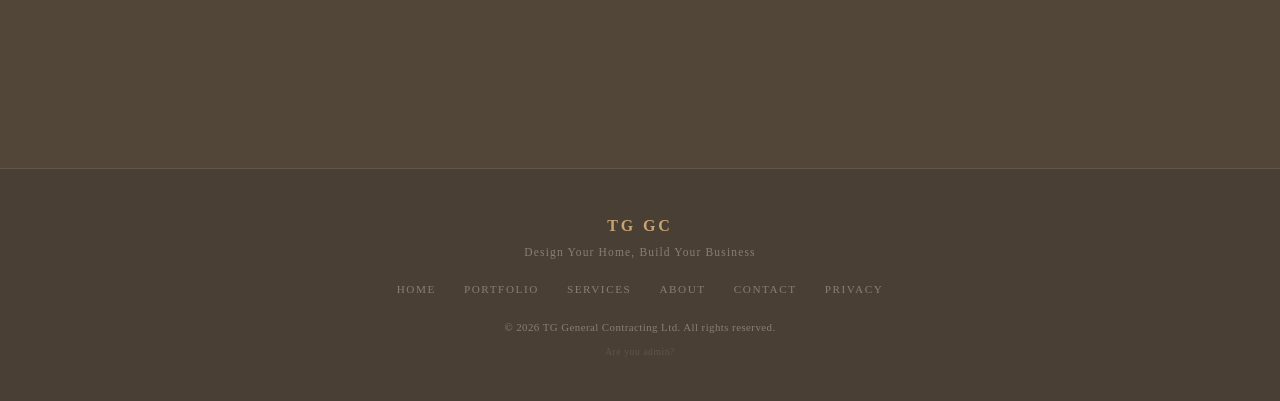
==== commit 29413269: "Add security hardening, SEO, accessibility, and custom domain setup - CSP, XSS prevention, clickjack" ====
--- a/index.html
+++ b/index.html
@@ -3,21 +3,35 @@
 <head>
   <meta charset="UTF-8">
   <meta name="viewport" content="width=device-width, initial-scale=1.0">
+  <meta http-equiv="Content-Security-Policy" content="default-src 'none'; script-src 'self'; style-src 'self' 'unsafe-inline' https://fonts.googleapis.com; font-src https://fonts.gstatic.com; img-src 'self' https: data:; connect-src 'self' https://formspree.io; form-action https://formspree.io; base-uri 'self';">
+  <meta name="referrer" content="strict-origin-when-cross-origin">
   <title>TG General Contracting Ltd.</title>
   <meta name="description" content="TG General Contracting Ltd. — Design Your Home, Build Your Business. Professional general contracting services in Vancouver, BC.">
   <link rel="preconnect" href="https://fonts.googleapis.com">
   <link rel="preconnect" href="https://fonts.gstatic.com" crossorigin>
   <link href="https://fonts.googleapis.com/css2?family=Playfair+Display:ital,wght@0,400;0,500;0,600;0,700;1,400;1,500&family=Cormorant+Garamond:ital,wght@0,300;0,400;0,500;0,600;1,300;1,400&display=swap" rel="stylesheet">
   <link rel="stylesheet" href="css/style.css">
+  <link rel="icon" type="image/png" href="images/logo.png">
+  <meta property="og:type" content="website">
+  <meta property="og:title" content="TG General Contracting Ltd.">
+  <meta property="og:description" content="Design Your Home, Build Your Business. Professional general contracting services in Vancouver, BC.">
+  <meta property="og:url" content="https://www.tggcltd.com/">
+  <meta property="og:image" content="https://images.unsplash.com/photo-1503387762-592deb58ef4e?auto=format&fit=crop&w=1200&h=630&q=80">
+  <meta name="twitter:card" content="summary_large_image">
+  <meta name="twitter:title" content="TG General Contracting Ltd.">
+  <meta name="twitter:description" content="Design Your Home, Build Your Business. Professional general contracting services in Vancouver, BC.">
+  <meta name="twitter:image" content="https://images.unsplash.com/photo-1503387762-592deb58ef4e?auto=format&fit=crop&w=1200&h=630&q=80">
+  <link rel="canonical" href="https://www.tggcltd.com/">
 </head>
 <body>
+  <a href="#main-content" class="skip-link">Skip to main content</a>
 
   <!-- Navigation -->
   <nav class="nav" id="nav">
     <div class="nav__inner">
       <a href="#home" class="nav__logo"><img src="images/logo.png" alt="TG GC" class="nav__logo-img"><span class="nav__logo-text">TG GC</span></a>
       <div class="nav__right">
-        <a href="https://www.instagram.com/tggcltd/" target="_blank" rel="noopener" class="nav__social" aria-label="Instagram">
+        <a href="https://www.instagram.com/tggcltd/" target="_blank" rel="noopener noreferrer" class="nav__social" aria-label="Instagram">
           <svg width="18" height="18" viewBox="0 0 24 24" fill="none" stroke="currentColor" stroke-width="1.5">
             <rect x="2" y="2" width="20" height="20" rx="5"/>
             <circle cx="12" cy="12" r="5"/>
@@ -51,6 +65,8 @@
       </div>
     </div>
   </div>
+
+  <main id="main-content">
 
   <!-- Hero Section -->
   <section class="hero" id="home">
@@ -188,6 +204,8 @@
     </div>
   </section>
 
+  </main>
+
   <!-- Footer -->
   <footer class="footer">
     <div class="container">
@@ -202,6 +220,7 @@
           <a href="#services">Services</a>
           <a href="#about">About</a>
           <a href="contact.html">Contact</a>
+          <a href="privacy.html">Privacy</a>
         </div>
         <div class="footer__bottom">
           <p>&copy; 2026 TG General Contracting Ltd. All rights reserved.</p>
@@ -243,5 +262,27 @@
   </div>
 
   <script src="js/main.js"></script>
+  <script type="application/ld+json">
+  {
+    "@context": "https://schema.org",
+    "@type": "GeneralContractor",
+    "name": "TG General Contracting Ltd.",
+    "description": "Professional general contracting services in Vancouver, BC. Residential and commercial construction.",
+    "url": "https://www.tggcltd.com/",
+    "telephone": "+1-250-271-1119",
+    "email": "INFO@TGGCLTD.COM",
+    "address": {
+      "@type": "PostalAddress",
+      "addressLocality": "Vancouver",
+      "addressRegion": "BC",
+      "addressCountry": "CA"
+    },
+    "areaServed": {
+      "@type": "City",
+      "name": "Vancouver"
+    },
+    "sameAs": ["https://www.instagram.com/tggcltd/"]
+  }
+  </script>
 </body>
 </html>
--- a/css/style.css
+++ b/css/style.css
@@ -1334,7 +1334,7 @@
 
 .pf-filter-bar {
   position: sticky;
-  top: 0;
+  top: 64px;
   z-index: 100;
   background: rgba(62, 52, 43, 0.92);
   backdrop-filter: blur(16px);
@@ -1344,7 +1344,7 @@
   padding: 16px 0;
 }
 
-body.admin-mode .pf-filter-bar { top: 38px; }
+body.admin-mode .pf-filter-bar { top: 102px; }
 
 .pf-filter-bar__inner {
   display: flex;
@@ -1963,3 +1963,101 @@
   .ct-info { grid-template-columns: 1fr; gap: 28px; }
   .ct-form-wrapper { padding: 28px 20px; }
 }
+
+
+/* ── Accessibility ────────────────────── */
+
+.skip-link {
+  position: absolute;
+  top: -100%;
+  left: 16px;
+  z-index: 10000;
+  padding: 8px 16px;
+  background: var(--color-gold);
+  color: #1a1a1a;
+  font-family: var(--font-body);
+  font-size: 14px;
+  font-weight: 500;
+  text-decoration: none;
+  border-radius: 0 0 4px 4px;
+  transition: top 0.2s;
+}
+
+.skip-link:focus {
+  top: 0;
+  outline: 2px solid var(--color-white);
+  outline-offset: 2px;
+}
+
+:focus-visible {
+  outline: 2px solid var(--color-gold);
+  outline-offset: 2px;
+}
+
+@media (prefers-reduced-motion: reduce) {
+  *, *::before, *::after {
+    animation-duration: 0.01ms !important;
+    animation-iteration-count: 1 !important;
+    transition-duration: 0.01ms !important;
+    scroll-behavior: auto !important;
+  }
+}
+
+
+/* ── Cookie Consent Banner ────────────── */
+
+.cookie-banner {
+  position: fixed;
+  bottom: 0;
+  left: 0;
+  right: 0;
+  z-index: 9999;
+  background: var(--color-bg-card);
+  border-top: 1px solid rgba(197, 165, 114, 0.2);
+  padding: 16px 24px;
+}
+
+.cookie-banner__inner {
+  max-width: 1200px;
+  margin: 0 auto;
+  display: flex;
+  align-items: center;
+  justify-content: space-between;
+  gap: 16px;
+}
+
+.cookie-banner__inner p {
+  margin: 0;
+  font-size: 13px;
+  color: var(--color-text-muted);
+  line-height: 1.5;
+}
+
+.cookie-banner__inner a {
+  color: var(--color-gold);
+  text-decoration: underline;
+}
+
+.cookie-banner__btn {
+  flex-shrink: 0;
+  padding: 8px 20px;
+  background: var(--color-gold);
+  color: #1a1a1a;
+  border: none;
+  border-radius: 4px;
+  font-size: 13px;
+  font-weight: 500;
+  cursor: pointer;
+  font-family: var(--font-body);
+}
+
+.cookie-banner__btn:hover {
+  background: var(--color-gold-light);
+}
+
+@media (max-width: 600px) {
+  .cookie-banner__inner {
+    flex-direction: column;
+    text-align: center;
+  }
+}
